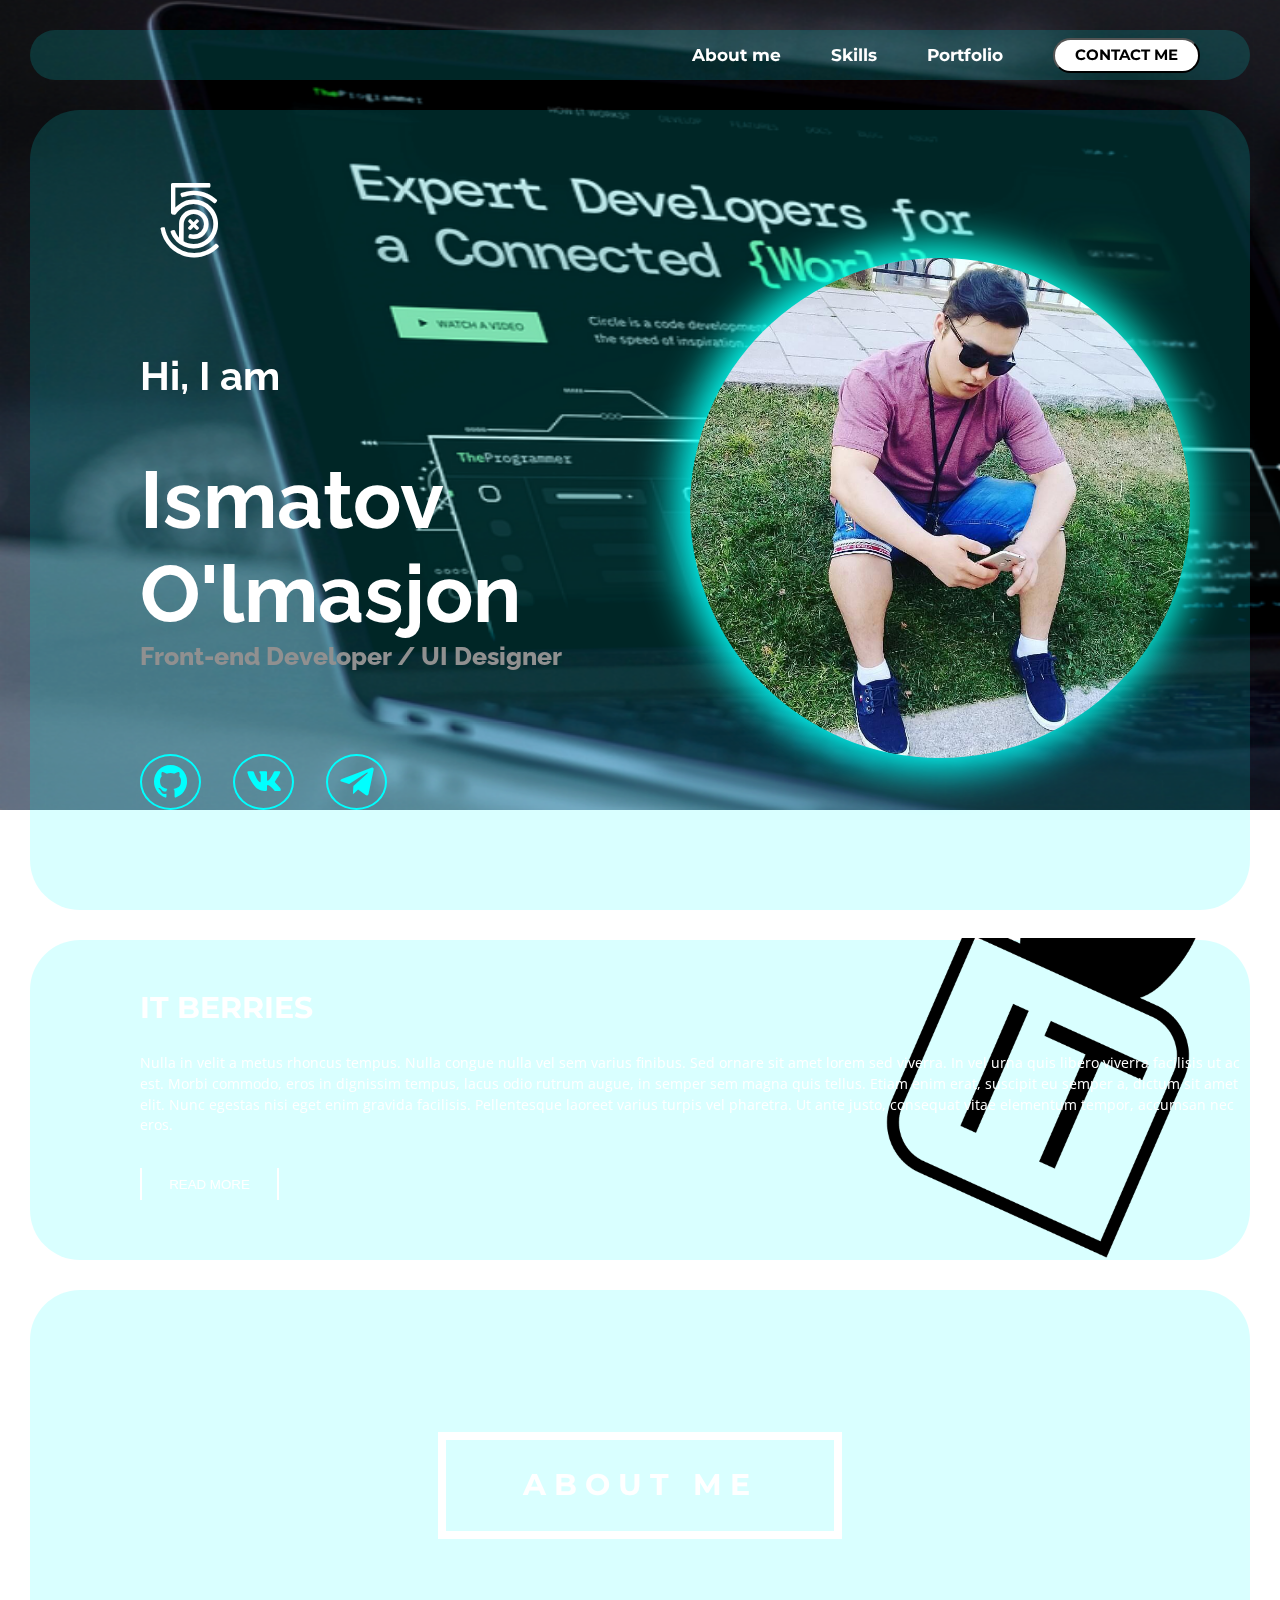
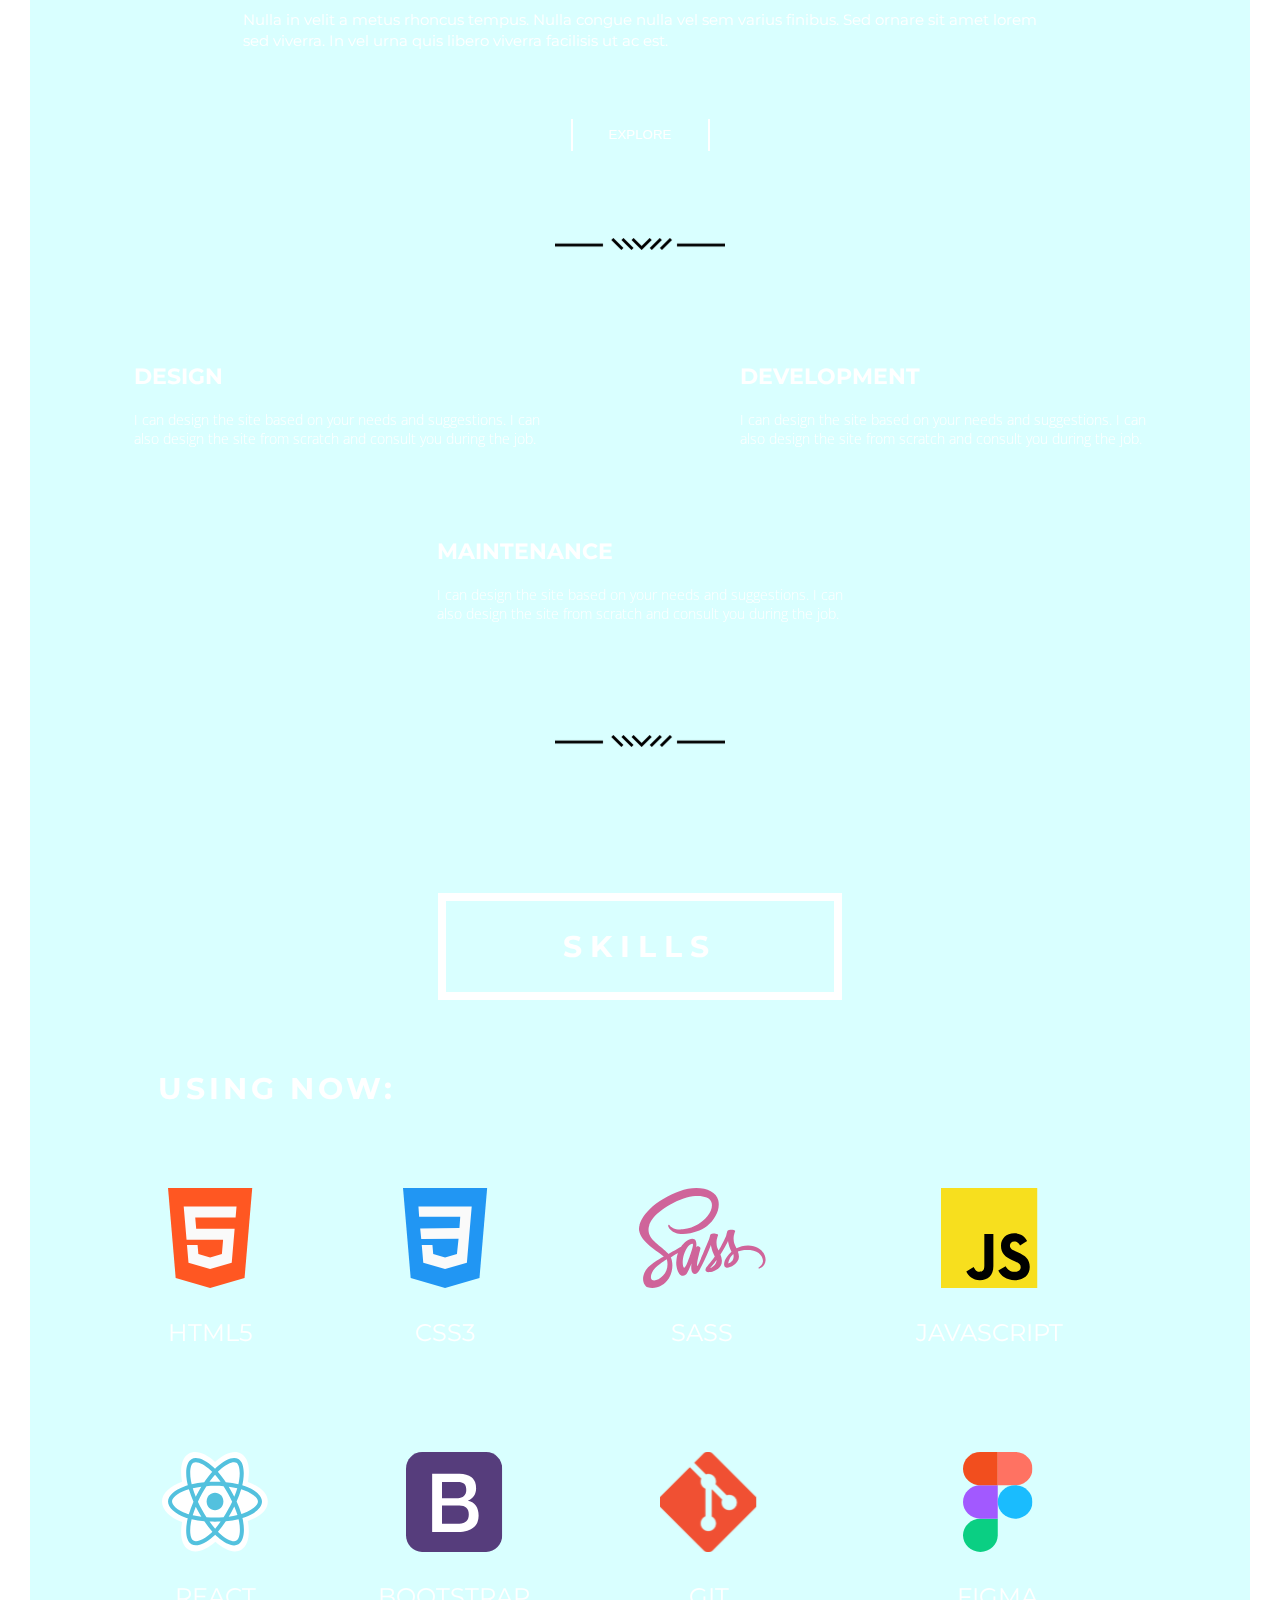
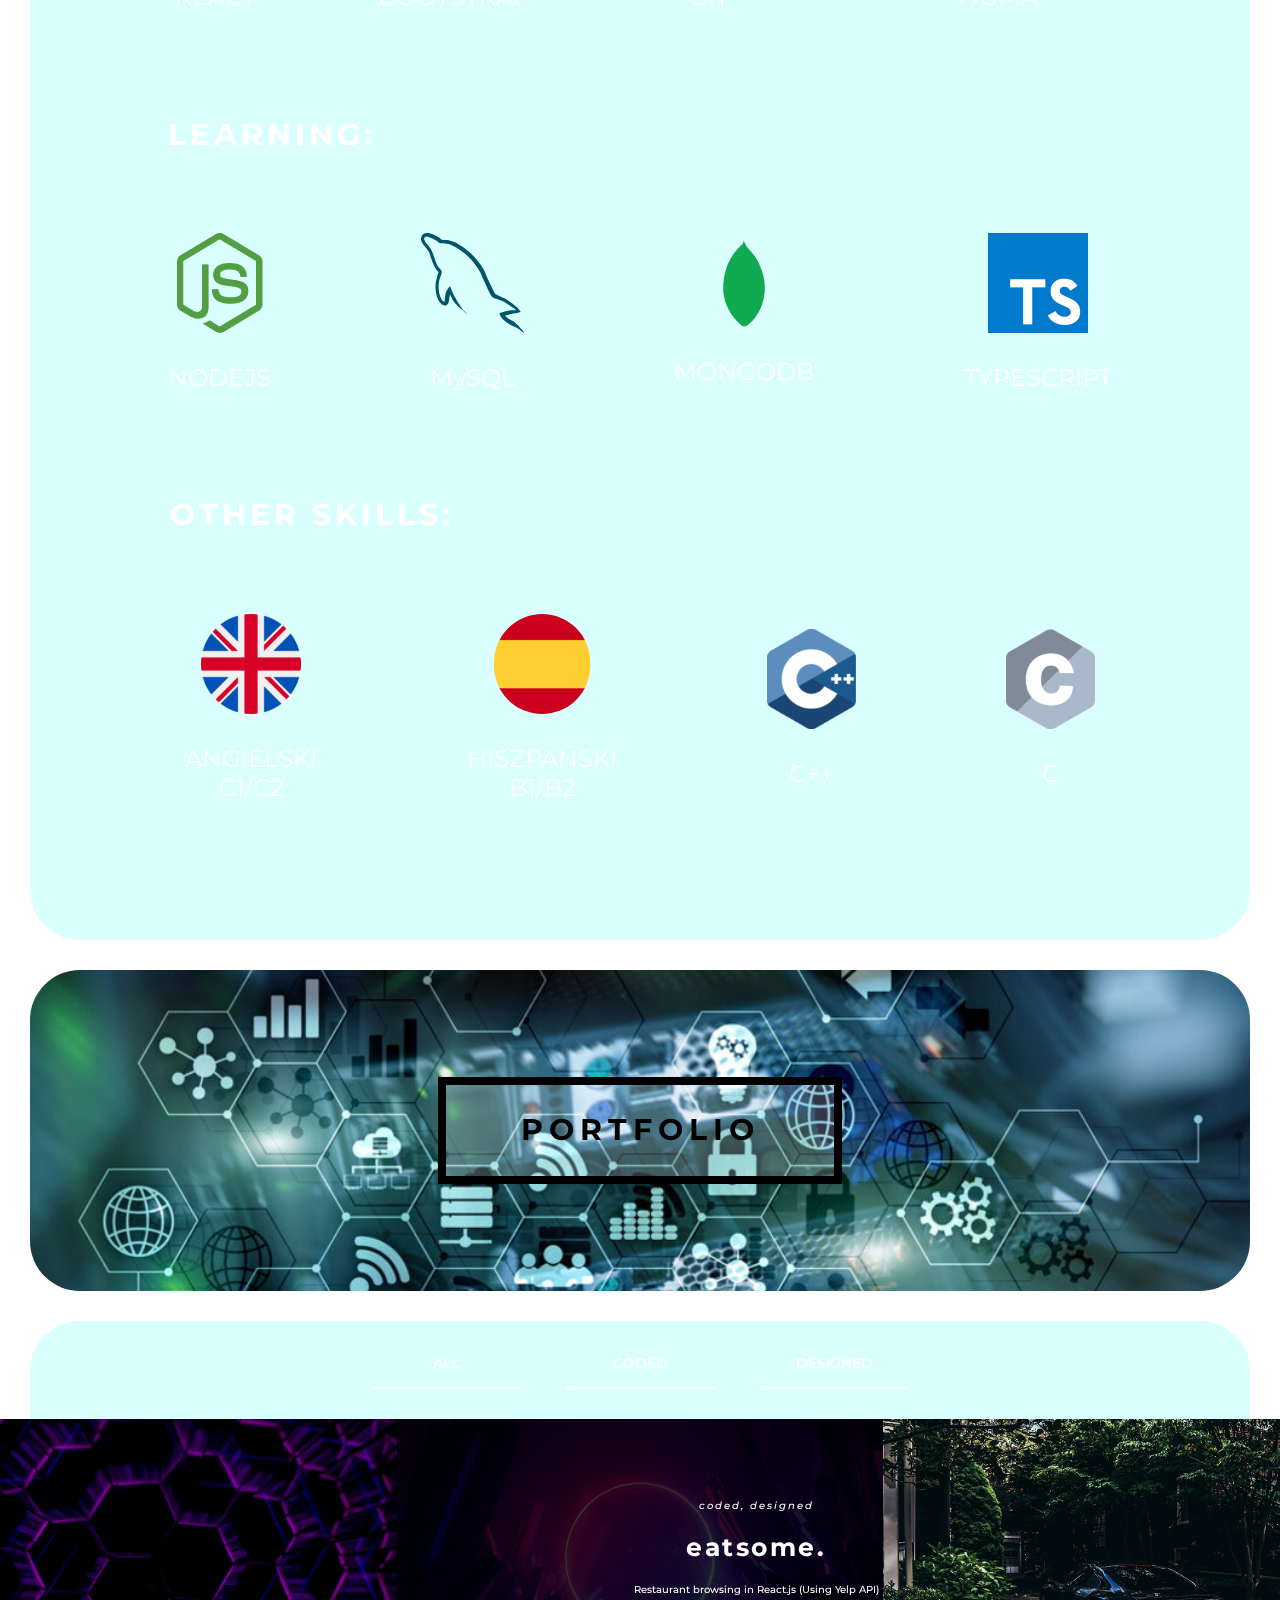
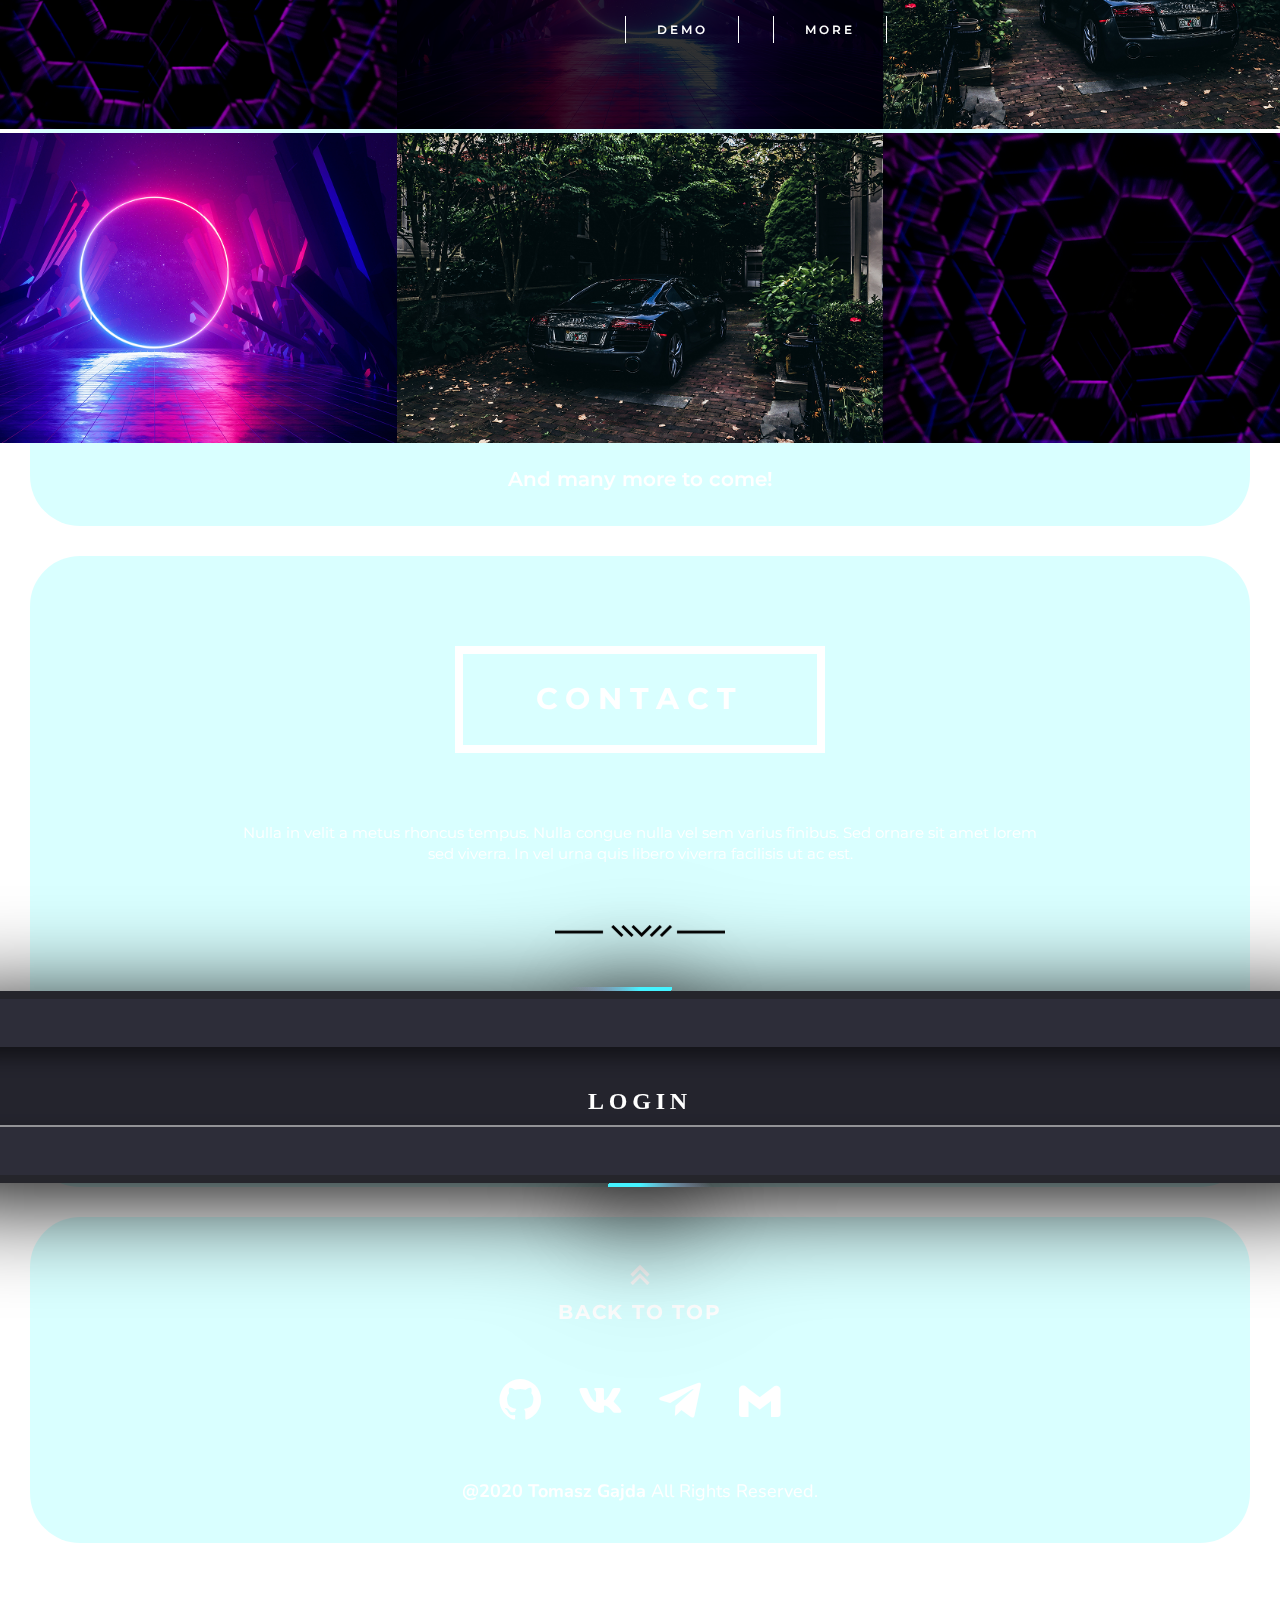
==== index.html @ a934f22c "Mening Portfoliom" ====
<!DOCTYPE html>
<html lang="en">
<head>
	<meta charset="UTF-8">
	<meta name="viewport" content="width=device-width, initial-scale=1.0">
	<title>Document</title>
	<link rel="stylesheet" href="../css/style.css">
	<link rel="preconnect" href="https://fonts.googleapis.com">
<link rel="preconnect" href="https://fonts.gstatic.com" crossorigin>
<link href="https://fonts.googleapis.com/css2?family=Montserrat:ital,wght@0,100..900;1,100..900&family=Open+Sans:ital,wght@0,300..800;1,300..800&family=Raleway:ital,wght@0,100..900;1,100..900&display=swap" rel="stylesheet">
<link href='https://unpkg.com/boxicons@2.1.4/css/boxicons.min.css' rel='stylesheet'>
<link rel="preconnect" href="https://fonts.googleapis.com">
<link rel="preconnect" href="https://fonts.gstatic.com" crossorigin>
<link href="https://fonts.googleapis.com/css2?family=Montserrat:ital,wght@0,100..900;1,100..900&family=Nunito:ital,wght@0,200..1000;1,200..1000&family=Open+Sans:ital,wght@0,300..800;1,300..800&family=Raleway:ital,wght@0,100..900;1,100..900&display=swap" rel="stylesheet">
</head>
<body>
	<img class="body_img" src="../img/original-138918a921addade8fa3881afdba1c6f.png" alt="">
	<header class="header">
		<div class="container">
			<a href="#about">About me</a>
			<a href="#skills">Skills</a>
			<a href="#portfolio">Portfolio</a>
			<a href="#contact"><button>CONTACT ME</button></a>

		</div>
	</header>

	<section class="section_1_nav">
		<div class="section_1_box">

			<div class="logo">
				<div><i class='bx bxl-500px bx-flashing' style='color:#ffffff'  ></i></div>
			</div>
			<div class="section_1_text">
				<h3>Hi, I am</h3>
				<h1>Ismatov O'lmasjon</h1>
				<p>Front-end Developer / UI Designer</p>
			</div>
			<div class="section_1_icons">
				<div class="section_1_icon">
					<a href=""><i class='bx bxl-github'></i></a>
				</div>
				<div class="section_1_icon">
					<a href=""><i class='bx bxl-vk' ></i></a>
				</div>
				<div class="section_1_icon">
					<a href=""><i class='bx bxl-telegram' ></i></a>
				</div>
			</div>
		</div>
		<div class="box-img">
				<img class="img" src="../img/photo.jpg" alt="">
		</div>
		
	</section>

	<section class="section_2">
		<div class="section_2_text">
			<h1>IT BERRIES</h1>
			<p>Nulla in velit a metus rhoncus tempus. Nulla congue nulla vel sem varius finibus. Sed ornare sit amet lorem sed viverra. In vel urna quis libero viverra facilisis ut ac <br> est. Morbi commodo, eros in dignissim tempus, lacus odio rutrum augue, in semper sem magna quis tellus. Etiam enim erat, suscipit eu semper a, dictum sit amet <br> elit. Nunc egestas nisi eget enim gravida facilisis. Pellentesque laoreet varius turpis vel pharetra. Ut ante justo, consequat vitae elementum tempor, accumsan nec <br> eros. </p>
			<button>READ MORE</button>
		</div>

		<div class="section_2_logo">
			<img src="../img/Logo ITB.png" alt="">
		</div>
			
	</section>

	<section class="section-3">
		<div class="section-3__box">
			<div class="section-3__text">
				<h1 class="about section-3__text__text">ABOUT ME</h1>
				<p class="section-3__text__p">Nulla in velit a metus rhoncus tempus. Nulla congue nulla vel sem varius finibus. Sed ornare sit amet lorem
					<br> sed viverra. In vel urna quis libero viverra facilisis ut ac est.</p>
				<button>EXPLORE</button>
			</div>

			<div class="section-3__line">
				<img src="../img/141414.png" alt="">
			</div>

			<div class="section-3__text__2">
				<div class="section-3__text__2__1">
					<div>
						<h1>DESIGN</h1>
						<p>I can design the site based on your needs and suggestions. I can <br> also design the site from scratch and consult you during the job.</p>
					</div>
					<div>
						<h1>DEVELOPMENT</h1>
						<p>I can design the site based on your needs and suggestions. I can <br> also design the site from scratch and consult you during the job.</p>
					</div>
				</div>
				<div class="section-3__text__2__2">
					<h1>MAINTENANCE</h1>
					<p>I can design the site based on your needs and suggestions. I can <br> also design the site from scratch and consult you during the job.</p>
				</div>
			</div>
			<div>
				<img src="../img/141414.png" alt="">
			</div>
			<div>
				<h1 class="skills section-3__text__text">SKILLS</h1>
			</div>
			<div>
				<div>
					<h1 class="section-3__png__img__box21 section-3__png_h1">USING NOW:</h1>
				</div>
				<div class="section-3__png__img__box22 section-3__png__img__box">
					<div class="section-3__png__img">
						<img src="../img/html.svg" alt="">
						<p>HTML5</p>
					</div>
					<div class="section-3__png__img">
						<img src="../img/css.svg" alt="">
						<p>CSS3</p>
					</div>
					<div class="section-3__png__img">
						<img src="../img/ssas.svg" alt="">
						<p>SASS</p>
					</div>
					<div class="section-3__png__img">
						<img src="../img/js.svg" alt="">
						<p>JAVASCRIPT</p>
					</div>
				</div>
				<div class="section-3__png__img__box22 section-3__png__img__box">
					<div class="section-3__png__img1 section-3__png__img">
						<img src="../img/react.svg" alt="">
						<p>REACT</p>
					</div>
					<div class="section-3__png__img2 section-3__png__img">
						<img src="../img/bootstrap.svg" alt="">
						<p>BOOTSTRAP</p>
					</div>
					<div class="section-3__png__img3 section-3__png__img">
						<img src="../img/git.svg" alt="">
						<p>GIT</p>
					</div>
					<div class="section-3__png__img4 section-3__png__img">
						<img src="../img/figma.svg" alt="">
						<p>FIGMA</p>
					</div>
				</div>
			</div>
			<div>
				<div>
					<h1 class="section-3__png_h1">LEARNING:</h1>
				</div>
				<div class="section-3__png__img__box">
					<div class="section-3__png__img">
						<img src="../img/js2.png" alt="">
						<p>NODEJS</p>
					</div>
					<div class="section-3__png__img">
						<img src="../img/sql.svg" alt="">
						<p>MySQL</p>
					</div>
					<div class="section-3__png__img">
						<img src="../img/mongod.png" alt="">
						<p>MONGODB</p>
					</div>
					<div class="section-3__png__img">
						<img src="../img/ts.png" alt="">
						<p>TYPESCRIPT</p>
					</div>
				</div>
			</div>
			<div>
				<div>
					<h1 class="section-3__png__img__box23 section-3__png_h1">OTHER SKILLS:</h1>
				</div>
				<div class="section-3__png__img__box">
					<div class="section-3__png__img">
						<img src="../img/other1.svg" alt="">
						<p>ANGIELSKI <br> C1/C2</p>
					</div>
					<div class="section-3__png__img">
						<img src="../img/other2.svg" alt="">
						<p>HISZPAŃSKI <br>B1/B2</p>
					</div>
					<div class="section-3__png__img">
						<img src="../img/other3.svg" alt="">
						<p>C++</p>
					</div>
					<div class="section-3__png__img">
						<img src="../img/other4.svg" alt="">
						<p>C</p>
					</div>
				</div>
			</div>
		</div>
	</section>

	<section class="section-4">
		<div class="section-4__text">
			<h1 class="portfolio">PORTFOLIO</h1>
		</div>
	</section>

	

	<section class="section-6">
		<div class="section-5__box">
			
			<div>
				<h1>ALL</h1>
			</div>
			<div>
				<h1>CODED</h1>
			</div>
			<div>
				<h1>DESIGNED</h1>
			</div>
		</div>
		
		<div >
			<div class="section-6__img__box">
				<div class="section-6__img">
					<img src="../img/Project1.png" alt="">
				</div>
				<div class="section-6__img section-6__img__fix">
					<img src="../img/Project2.png" alt="">
					<div class="section-6__img__text">
						<p class="section-6__img__text__p">coded, designed</p>
						<h1>eatsome.</h1>
						<p>Restaurant browsing in React.js (Using Yelp API)</p>
						<div class="section-6__btn">
							<button>DEMO</button>
							<button>MORE</button>
						</div>
					</div>
				</div>
				<div class="section-6__img">
					<img src="../img/Project3.png" alt="">
				</div>
			</div>
			<div class="section-6__img__box">
				<div class="section-6__img">
					<img src="../img/Project4.png" alt="">
				</div>
				<div class="section-6__img">
					<img src="../img/Project5.png" alt="">
				</div>
				<div class="section-6__img">
					<img src="../img/Project6.png" alt="">
				</div>
			</div>
		</div>
		<div class="section-6__text">
			<h1>And many more to come!</h1>
		</div>
	</section>

	<section class="section-7">
		<div class="section-7__text">
			<h1 class="contact">CONTACT</h1>
			<p>Nulla in velit a metus rhoncus tempus. Nulla congue nulla vel sem varius finibus. Sed ornare sit amet lorem <br> sed viverra. In vel urna quis libero viverra facilisis ut ac est.</p>
			<img src="../img/separatorBlack 1.png" alt="">
		</div>
		<!-- partial:index.partial.html -->
		<div class="box">
			<div class="login">
				<div class="loginBx">
					<h2>
						<i class="fa-solid fa-right-to-bracket"></i>
						Login
						<i class="fa-solid fa-heart"></i>
					</h2>
					<input type="text" placeholder="Username">
					<input type="password" placeholder="Password">
					<input type="submit" value="Sign in" />
					<div class="group">
						<a href="#">Forgot Password</a>
						<a href="#">Sign up</a>
					</div>
				</div>
			</div>
		</div>
		<!-- partial -->
	</section>

	<section class="section-8">
		<div>

			<div class="section-8__btn">
				<a href="#"><i class='bx bx-chevrons-up' style='color:#ffffff'  ></i>
					<h1>BACK TO TOP</h1>
				</a>
			</div>
				
				<div class="section-8__box">
					<a href=""><i class='bx bxl-github'></i></a>
					<a href=""><i class='bx bxl-vk' ></i></a>
					<a href=""><i class='bx bxl-telegram' ></i></a>
					<a href=""><i class='bx bxl-gmail' ></i></a>
				</div>
				<div class="section-8__text">
					<h1>@2020 Tomasz Gajda <span>All Rights Reserved.</span></h1>
				</div>
		</div>
			
	</section>
</body>
</html>
---- css/style.css ----
*{
	margin: 0;
	padding: 0;
	box-sizing: border-box;
}

body{
	max-width: 1519px;
  }

.body_img{
	width: 1519px;
	height: 900px;
	position: fixed;
	z-index: -100;
	top: -90px;
	
}

.container{
	max-width: 1519px;
	height: 50px;
	background-color: rgba(0, 255, 255, 0.15);
	display: flex;
	justify-content: end;
	margin: 30px;
	border-radius: 50px;
}

.container a{
	font-family: "montserrat";
	font-weight: 700;
	font-size: 17px;
	color: #ffffff;
	text-decoration: none;
	margin-right: 50px;
	line-height: 20.72px;
	letter-spacing: 0%;
	display: flex;
	justify-content: center;
	align-items: center;
}

.container a:hover{
	color: #000000;
}

.container button{
	width: 147px;
	height: 35px;
	background-color: #ffffff;
	border-radius: 30px;
	font-family: "montserrat";
	font-weight: 700;
	font-size: 15px;
	line-height: 18.29px;
	letter-spacing: 0%;
	color: #000000;
}

.container button:hover{
	background-color: #000000;
	color: #ffffff;
	border: none;
}

.section_1_box{
	width: 100%;
	height: 800px;
	display: flex;
	padding: 60px 30px 30px 30px;
	display: flex;
	justify-content: space-between;
	flex-direction: column;
	margin-left: 80px;
	padding-bottom: 100px;
}

.bxl-500px{
	font-size: 100px;
	
}

.section_1_text h3{
	font-family: "raleway";
	font-weight: 700px;
	font-size: 40px;
	line-height: 46.96px;
	letter-spacing: 0%;
	margin-bottom: 54PX;
	color: #ffffff;
}

.section_1_text h1{
	font-family: "raleway";
	font-weight: 700px;
	font-size: 80px;
	line-height: 93.92px;
	letter-spacing: 0%;
	color: #ffffff;
}

.section_1_text p{
	font-family: "raleway";
	font-weight: 800;
	font-size: 25px;
	line-height: 29.35px;
	letter-spacing: 0%;
	color: #909090;
}

.section_1_icons{
	display: flex;
	gap: 32px;
}

.section_1_icons div{
	width: 61px;
	height: 56px;
	border: 2px solid aqua;
	display: flex;
	justify-content: center;
	align-items: center;
	border-radius: 50%;
}

.section_1_icon .bx{
	padding: 10px;
	border-radius: 50%;
	font-size: 40px;
	color: aqua;
}

.section_1_icon .bx:active{
	color: #000000;
	background-color: aqua;
}


.section_1_icon:active{
	color: #000000;
	background-color: aqua;
	border: 2px solid black;
}

.section_1_icon .bx:hover{
	color: #000000;
	background-color: aqua;
}


.section_1_icon:hover{
	color: #000000;
	background-color: aqua;
	border: 2px solid black;
}



.section_1_nav{
	display: flex;
	align-items: center;
	background-color: rgba(0, 255, 255, 0.15);
	margin: 30px;
	border-radius: 50px;
}

.img{
	width: 500px;
	height: 500px;
	border-radius: 1000px;
}

.box-img{
border: none;
outline: none;
color: #fff;
cursor: pointer;
position: relative;
z-index: 0;
border-radius: 1000px;
padding: 10px;
margin-right: 50px;
}

.box-img::before{
content: "";
background: linear-gradient(45deg, aqua, #48ff00, #00ffd5, #002bff, #7a00ff, #ff00c8, #ff0000);
position: absolute;
top: -5px;
left:-5px;
background-size: 10000%;
z-index: -1;
width: calc(100% + 4px);
height: calc(100% + 4px);
filter: blur(20px);
animation: glowing 20s linear infinite;
transition: opacity .1s ease-in-out;
border-radius: 10000px;
opacity: 1;
}

@keyframes glowing {
0% {
	background-position: 0 0;
}
50% {
	background-position: 400% 0 ;
}
100% {
	background-position: 0 0;
}
}

.section_2{
	height: 320px;
	display: flex;
	justify-content: end;
	align-items: center;
	background-color: rgba(0, 255, 255, 0.15);
	margin: 30px;
	border-radius: 50px;
}

.section_2 h1{
	height: 63px;
	font-family: "montserrat";
	font-weight: 700;
	font-size: 30px;
	line-height: 36.57px;
	letter-spacing: 18.54%;
	color: #ffffff;
}

.section_2 p{
	height: 89px;
	font-family: "open sans";
	font-weight: 400;
	font-size: 14px;
	line-height: 20.8px;
	letter-spacing: 0%;
	color: #ffffff;
	text-align: justify;
	margin-bottom: 26px;
}

.section_2 button{
	width: 139px;
	height: 32px;
	border-top: none;
	border-bottom: none;
	border-right: 2px solid;
	border-left: 2px solid;
	color: #ffffff;
	background: none;
}

.section_2 button:hover{
	background-color: aqua;
	color: #000000;
}

.section_2_logo img{
	width: 380px;
	height: 320px;
}

.section_2_text{
	margin-left: 60px;
	position: absolute;
	top: 990px;
	left: 80px;
}

.section-3{
	height: 2850px;
	background-color: rgba(0, 255, 255, 0.15);
	margin: 30px;
	border-radius: 50px;
}

.section-3__box{
	width: 100%;
	display: flex;
	justify-content: center;
	align-items: center;
	flex-direction: column;
}

.section-3__text{
	width: 100%;
	display: flex;
	justify-content: center;
	align-items: center;
	flex-direction: column;
}

.section-3__text__text{
	width: 404px;
	height: 107px;
	font-family: "montserrat";
	border: 8px solid #ffffff;
	font-family: "montserrat";
	font-weight: 700;
	font-size: 30px;
	line-height: 38.37px;
	letter-spacing: 8px;
	color: #ffffff;
	display: flex;
	justify-content: center;
	align-items: center;
	margin-top: 142px;
	margin-bottom: 71px;
}

.section-3__text__p{
	font-family: "montserrat";
	font-weight: 400;
	font-size: 15px;
	line-height: 20.8px;
	letter-spacing: 0%;
	color: #ffffff;
	margin-bottom: 67px;
}

.section-3__text button{
	width: 139px;
	height: 32px;
	border-top: none;
	border-bottom: none;
	border-right: 2px solid;
	border-left: 2px solid;
	color: #ffffff;
	background: none;
	margin-bottom: 85px;
}

.section-3__line{
	margin-bottom: 110px;
}

.section-3__text button:hover{
	background-color: aqua;
	color: #000000;
}

.section-3__text__2{
	display: flex;
	justify-content: center;
	align-items: center;
	flex-direction: column;
}

.section-3__text__2__1{
	display: flex;
	margin-bottom: 90px;
	/* justify-content: center; */
	/* align-items: center; */
}

.section-3__text__2__2{
	margin-bottom: 110px;
}

.section-3__text__2 h1{
	font-family: "montserrat";
	font-weight: 700;
	font-size: 22px;
	line-height: 26.82px;
	letter-spacing: 18.54%;
	color: #ffffff;
	margin-bottom: 20px;
	
}

.section-3__text__2__1{
	gap: 200px;
}

.section-3__text__2 p{
	font-family: "open sans";
	font-weight: 300;
	font-size: 14px;
	line-height: 19.07px;
	letter-spacing: 0%;
	color: #ffffff;
	text-align: justify;
}

.section-3__png_h1{
	font-family: "montserrat";
	font-weight: 700;
	font-size: 30px;
	line-height: 36.57px;
	letter-spacing: 4px;
	color: #ffffff;
	margin-bottom: 80px;
}

.section-3__png__img__box{
	display: flex;
	justify-content: center;
	align-items: center;
	gap: 150px;
	margin-bottom: 105px;
}

.section-3__png__img__box22{
	margin-left: -50px;
}

.section-3__png__img__box21{
	margin-left: -60px;
}

.section-3__png__img__box23{
	margin-left: -15px;
}


.section-3__png__img{
	display: flex;
	align-items: center;
	flex-direction: column;
}

.section-3__png__img p{
	font-family: "montserrat";
	font-weight: 400;
	font-size: 24px;
	line-height: 29.26px;
	letter-spacing: 13.54%;
	color: #ffffff;
	margin-top: 30px;
	text-align: center;
}

.section-3__png__img1{
	margin-left: -30px;
}

.section-3__png__img2{
	margin-left: -40px;
}

.section-3__png__img3{
	margin-left: -20px;
}

.section-3__png__img4{
	margin-left: 50px;
}

.section-4{
	height: 321px;
	margin: 30px;
	border-radius: 50px;
  background-image: url(../img/360_F_291716289_us2Pjt5Kh9XJtch3JCTQw5e1EV7nz0ok.jpg);
  background-repeat: no-repeat;
  background-size: cover;
	display: flex;
	justify-content: center;
	align-items: center;
}

.section-4__text h1{
	width: 404px;
	height: 107px;
	border: 8px solid #000000;
	font-family: "montserrat";
	font-weight: 700;
	font-size: 30px;
	line-height: 38.37px;
	letter-spacing: 6px;
	color: #000000;
	background-color: rgba(255, 255, 255, 0.2);
	display: flex;
	justify-content: center;
	align-items: center;
}

.section-5__box{
	width: 587px;
	height: 48px;
	display: flex;
	justify-content: center;
	align-items: center;
	gap: 45px;
	margin-bottom: 30px;
	margin-top: -60px;
}

.section-5__box h1{
	width: 149px;
	height: 48px;
	font-family: "montserrat";
	font-weight: 600;
	font-size: 14px;
	line-height: 17.07px;
	letter-spacing: 0%;
	color: #ffffff;
	border-bottom: #ffffff 2px solid;
	display: flex;
	justify-content: center;
	align-items: center;
}

.section-5__box h1:hover{
	color: aqua;
	border-bottom: aqua 2px solid;
}

.section-6{
	height: 805px;
	margin: 30px;
	border-radius: 50px;
	background-color: rgba(0, 255, 255, 0.15);
	display: flex;
	justify-content: center;
	align-items: center;
	flex-direction: column;
}

.section-6__img__box{
	display: flex;
	align-items: center;
}

.section-6__img img{
	width: 486px;
	height: 310px;
}

.section-6__text h1{
	font-family: "montserrat";
	font-weight: 600;
	font-size: 20px;
	line-height: 24.38px;
	letter-spacing: 0%;
	color: #ffffff;
	margin-top: 20px;
	margin-bottom: -70px;
}

.section-6__img__text{
	position: absolute;
	top: 4700px;
	left: 610px;
	text-align: center;

}

.section-6__img__text__p{
	font-family: "montserrat";
	font-weight: 600;
	font-size: 10px;
	font-style: italic;
	line-height: 12.19px;
	letter-spacing: 2px;
	color: #ffffff;
}

.section-6__img__text h1{
	font-family: "montserrat";
	font-weight: 700;
	font-size: 25px;
	line-height: 31.97px;
	letter-spacing: 2.5px;
	color: #ffffff;
	margin-top: 20px;
	margin-bottom: 20px;
}

.section-6__img__text p{
	font-family: "montserrat";
	font-weight: 500;
	font-size: 10px;
	line-height: 12.19px;
	letter-spacing: 0%;
	color: #ffffff;
}


.section-6__btn button{
	width: 114px;
	height: 27px;
	font-family: "montserrat";
	font-weight: 600;
	font-size: 12px;
	line-height: 14.63px;
	letter-spacing: 3px;
	color: #ffffff;
	background-color: rgba(0, 255, 255, 0);
	border-left: 1px solid #ffffff;
	border-right: 1px solid #ffffff;
	border-top: none;
	border-bottom: none;
	margin-top: 20px;
	margin-left: 15px;
	margin-right: 15px;
}

.section-6__btn button:hover{
	color: aqua;
	border-left: 1px solid aqua;
	border-right: 1px solid aqua;
}


.section-7{
	margin: 30px;
	border-radius: 50px;
	display: flex;
	flex-direction: column;
	justify-content: center;
	align-items: center;
	text-align: center;
	background-color: rgba(0, 255, 255, 0.15);
}

.section-7__text{
	display: flex;
	justify-content: center;
	align-items: center;
	flex-direction: column;
	margin-bottom: 50px;
}

.section-7__text h1{
	width: 370px;
	height: 107px;
	border: 8px solid #ffffff;
	font-family: "montserrat";
	font-weight: 700;
	font-size: 30px;
	line-height: 38.37px;
	letter-spacing: 8px;
	color: #ffffff;
	display: flex;
	justify-content: center;
	align-items: center;
	margin-top: 90px;
	margin-bottom: 50px;
}

.section-7__text p{
	font-family: "montserrat";
	font-weight: 400;
	font-size: 15px;
	line-height: 20.8px;
	letter-spacing: 0%;
	color: #ffffff;
	margin-top: 20px;
	margin-bottom: 60px;
}




@import url("https://fonts.googleapis.com/css?family=Poppins:200,300,400,500,600,700,800,900&display=swap");
@import url("https://use.fontawesome.com/releases/v6.5.1/css/all.css");

@property --a {
  syntax: "<angle>";
  inherits: false;
  initial-value: 0deg;
}

.box {
  position: relative;
  width: 1460px;
  height: 200px;
  background: repeating-conic-gradient(
    from var(--a),
    #ff2770 0%,
    #ff2770 5%,
    transparent 5%,
    transparent 40%,
    #ff2770 50%
  );
  filter: drop-shadow(0 15px 50px #000);
  border-radius: 20px;
  animation: rotating 4s linear infinite;
  display: flex;
  justify-content: center;
  align-items: center;
  transition: 0.5s;
}

@keyframes rotating {
  0% {
    --a: 0deg;
  }

  0% {
    --a: 360deg;
  }
}

.box::before {
  content: "";
  position: absolute;
  width: 100%;
  height: 100%;
  background: repeating-conic-gradient(
    from var(--a),
    #45f3ff 0%,
    #45f3ff 5%,
    transparent 5%,
    transparent 40%,
    #45f3ff 50%
  );
  filter: drop-shadow(0 15px 50px #000);
  border-radius: 20px;
  animation: rotating 4s linear infinite;
  animation-delay: -1s;
}

.box::after {
  content: "";
  position: absolute;
  inset: 4px;
  background: #2d2d39;
  border-radius: 15px;
  border: 8px solid #25252b;
}

.box:hover {
  width: 1460px;
  height: 500px;
}

.box:hover .login {
  inset: 40px;
}

.box:hover .loginBx {
  transform: translateY(0px);
}

.login {
  position: absolute;
  inset: 60px;
  display: flex;
  justify-content: center;
  align-items: center;
  flex-direction: column;
  border-radius: 10px;
  background: #00000033;
  color: #fff;
  z-index: 1000;
  box-shadow: inset 0 10px 20px #00000080;
  border-bottom: 2px solid #ffffff80;
  transition: 0.5s;
  overflow: hidden;
}

.loginBx {
  position: relative;
  display: flex;
  justify-content: center;
  align-items: center;
  flex-direction: column;
  gap: 20px;
  width: 70%;
  transform: translateY(126px);
  transition: 0.5s;
}

h2 {
  text-transform: uppercase;
  font-weight: 600;
  letter-spacing: 0.2em;
}

h2 i {
  color: #ff2770;
  text-shadow: 0 0 5px #ff2770, 0 0 20px #ff2770;
}

input {
  width: 100%;
  padding: 10px 20px;
  outline: none;
  border: none;
  font-size: 1em;
  color: #fff;
  background: #0000001a;
  border: 2px solid #fff;
  border-radius: 30px;
}

input::placeholder {
  color: #999;
}

input[type="submit"] {
  background: #45f3ff;
  border: none;
  font-weight: 500;
  color: #111;
  cursor: pointer;
  transition: 0.5s;
}

input[type="submit"]:hover {
  box-shadow: 0 0 10px #45f3ff, 0 0 60px #45f3ff;
}

.group {
  width: 100%;
  display: flex;
  justify-content: space-between;
}

.group a {
  color: #fff;
  text-decoration: none;
}

.group a:nth-child(2) {
  color: #ff2770;
  font-weight: 600;
}

.section-8{
	height: 326px;
	margin: 30px;
	border-radius: 50px;
	background-color: rgba(0, 255, 255, 0.15);
	display: flex;
	justify-content: center;
	align-items: center;
	flex-direction: column;
	text-align: center;
	margin-bottom: 100px;
}

.section-8__btn{
	margin-bottom: 44px;
}

.section-8__btn a{
	text-decoration: none;
}

.bx-chevrons-up{
	font-size: 40px;
	color: #ffffff;
	margin-bottom: 7px;
}

.bx-chevrons-up:hover{
	color: aqua;
}

.section-8__btn h1{
	font-family: "montserrat";
	font-weight: 700;
	font-size: 20px;
	line-height: 18.29px;
	letter-spacing: 1.8px;
	color: #ffffff;
	text-decoration: none;
}

.section-8__btn h1:hover{
	color: aqua;
}

.section-8__box{
	display: flex;
	justify-content: center;
	align-items: center;
	gap: 10px;
	margin-bottom: 44px;
}

.section-8__box .bx{
	padding: 10px;
	border-radius: 50%;
	font-size: 50px;
	color: rgb(255, 255, 255);
}

.section-8__box .bx:hover{
	color: aqua;
}


.section-8__text h1{
	font-family: "nunito";
	font-weight: 700;
	font-size: 18px;
	line-height: 24.55px;
	letter-spacing: 0%;
	color: #ffffff;
}

.section-8__text span{
	font-family: "nunito";
	font-weight: 400;
	font-size: 18px;
	line-height: 24.55px;
	letter-spacing: 0%;
	color: #ffffff;
}
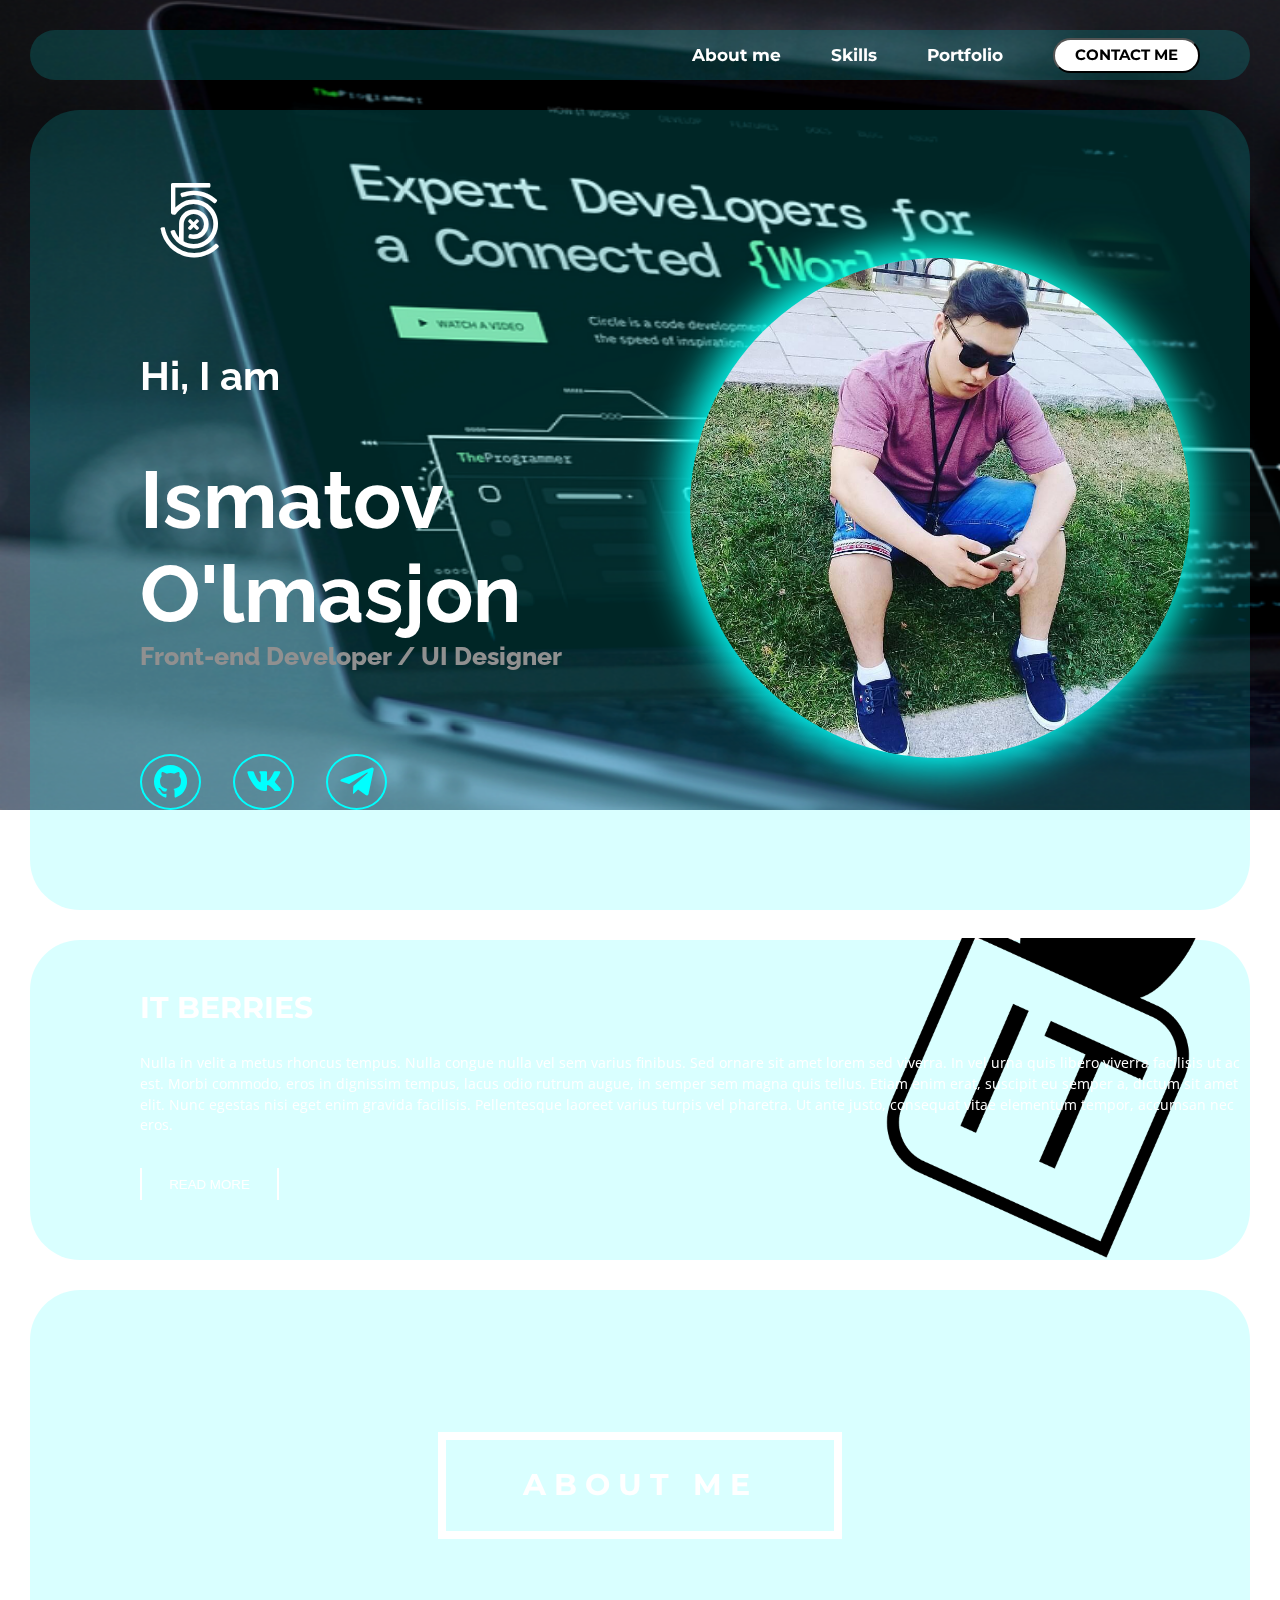
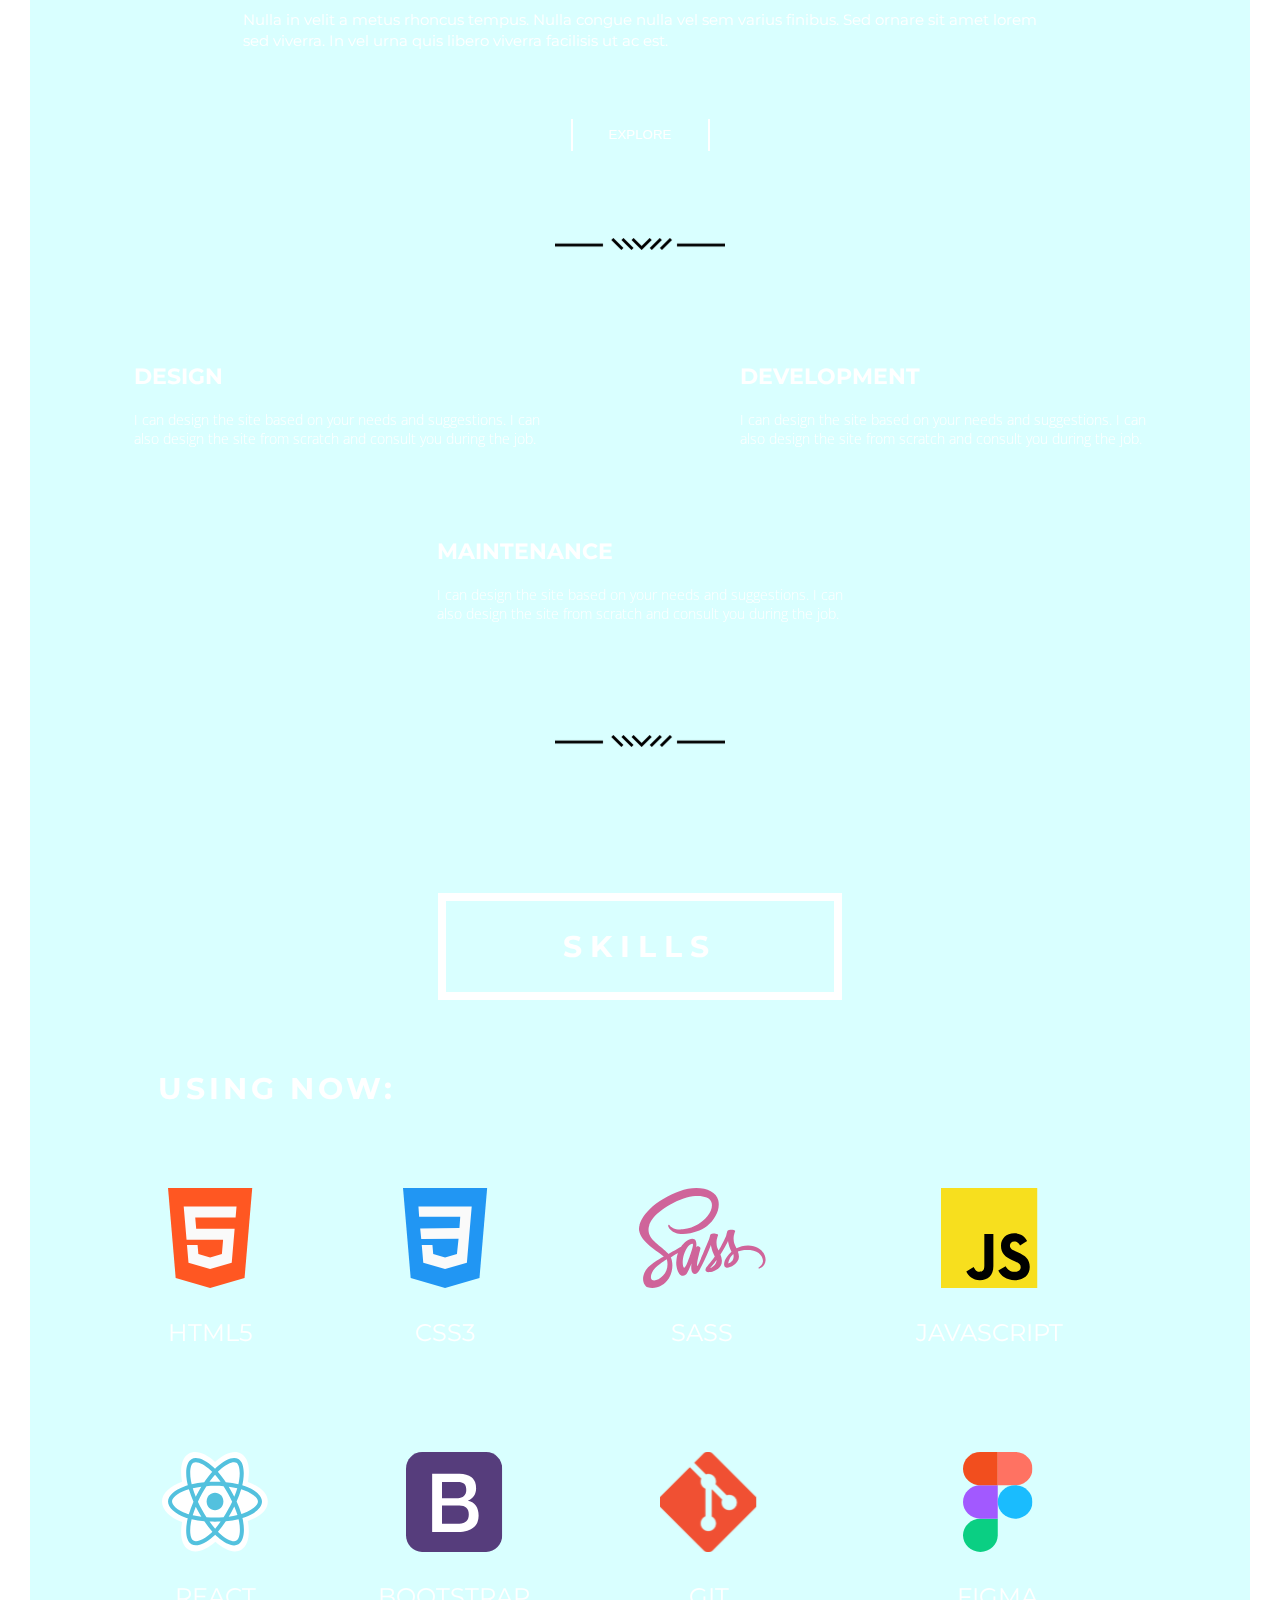
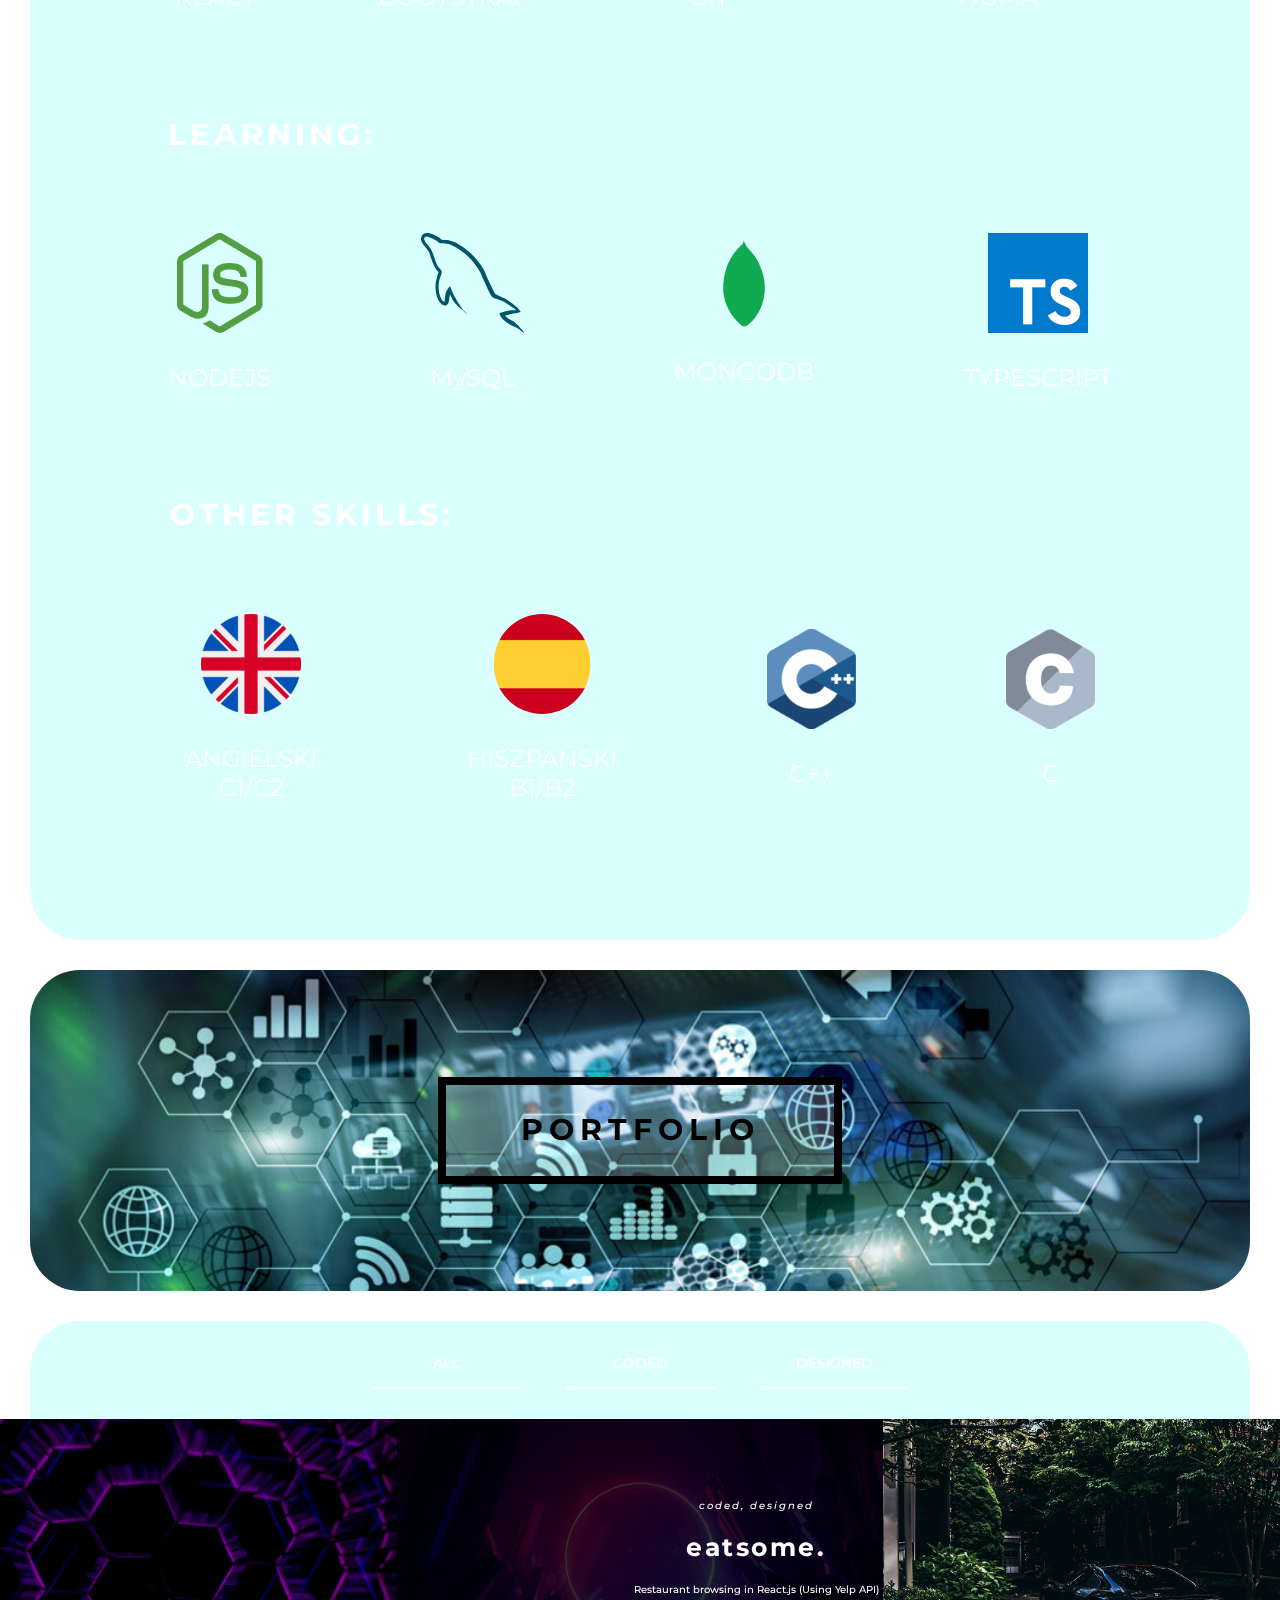
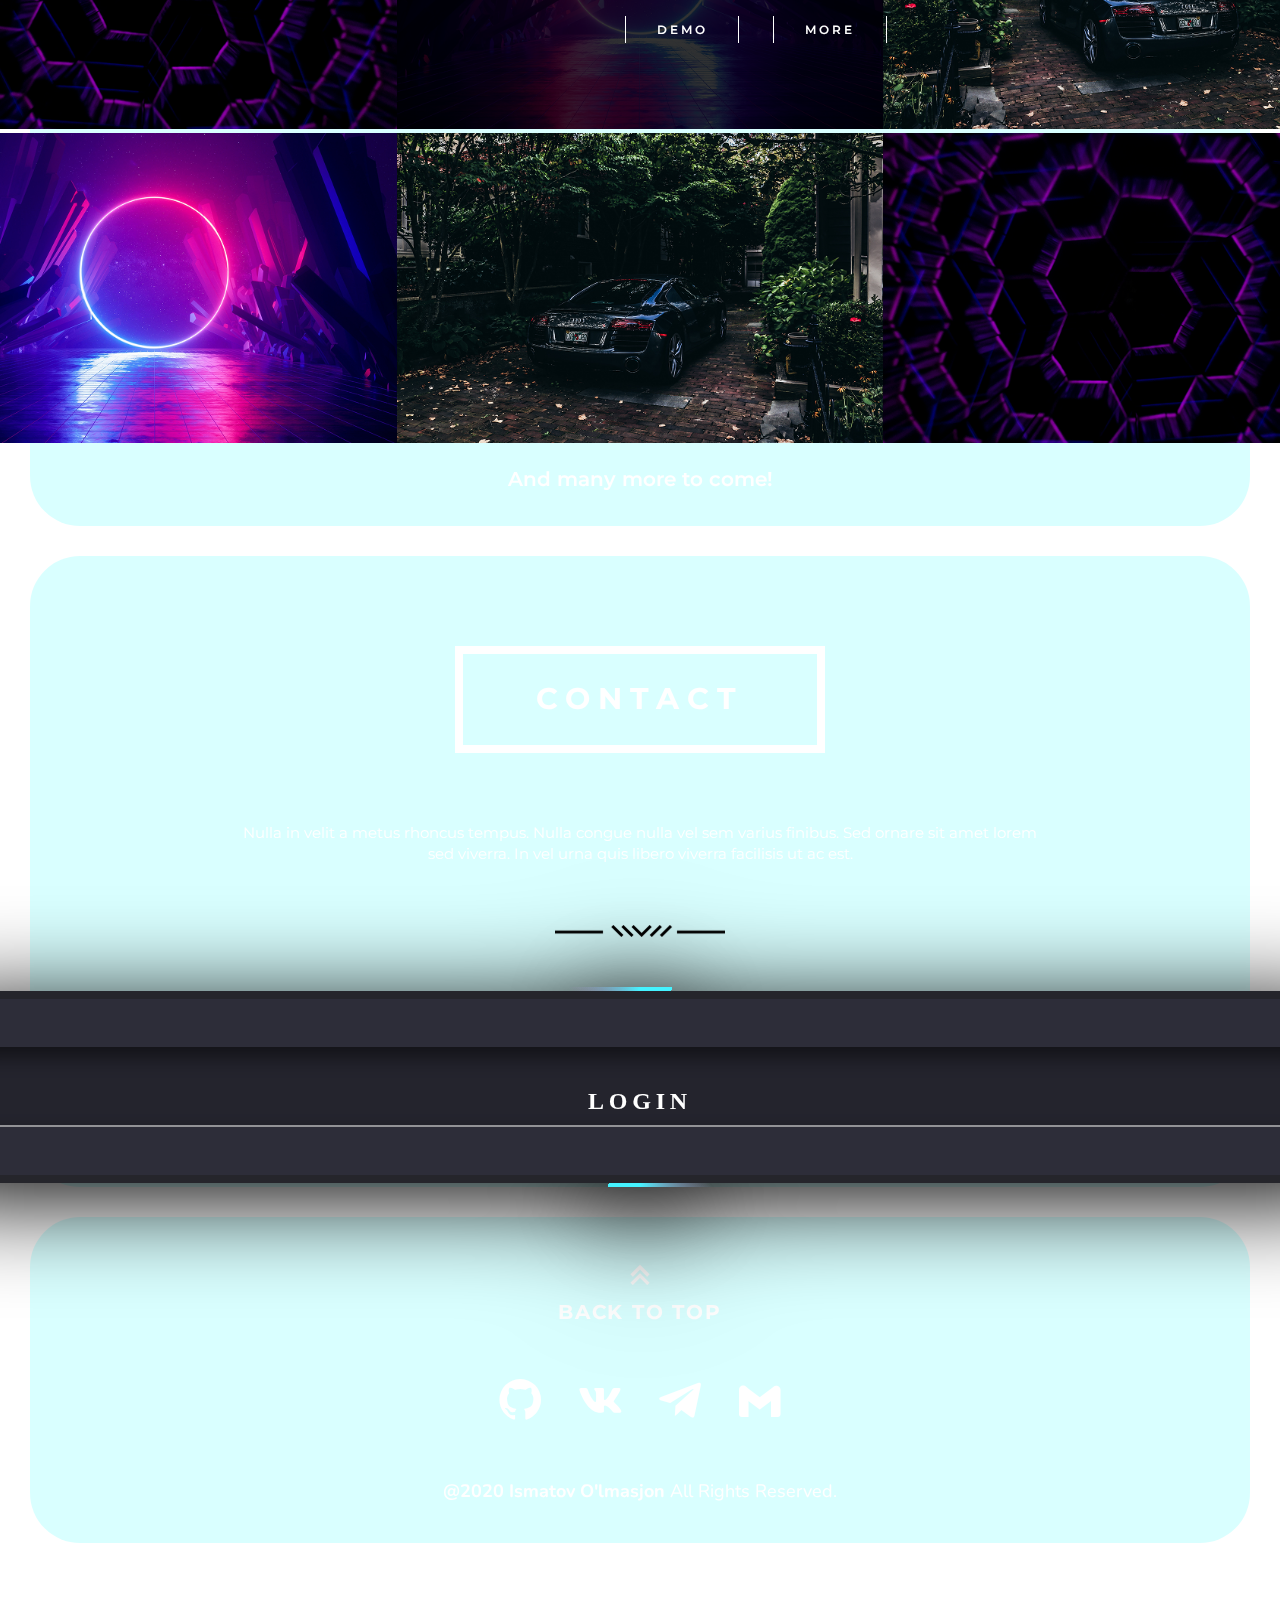
==== commit 693fd3dc: "Mening Portfoliom" ====
--- a/index.html
+++ b/index.html
@@ -1,305 +1,353 @@
 <!DOCTYPE html>
 <html lang="en">
-<head>
-	<meta charset="UTF-8">
-	<meta name="viewport" content="width=device-width, initial-scale=1.0">
-	<title>Document</title>
-	<link rel="stylesheet" href="../css/style.css">
-	<link rel="preconnect" href="https://fonts.googleapis.com">
-<link rel="preconnect" href="https://fonts.gstatic.com" crossorigin>
-<link href="https://fonts.googleapis.com/css2?family=Montserrat:ital,wght@0,100..900;1,100..900&family=Open+Sans:ital,wght@0,300..800;1,300..800&family=Raleway:ital,wght@0,100..900;1,100..900&display=swap" rel="stylesheet">
-<link href='https://unpkg.com/boxicons@2.1.4/css/boxicons.min.css' rel='stylesheet'>
-<link rel="preconnect" href="https://fonts.googleapis.com">
-<link rel="preconnect" href="https://fonts.gstatic.com" crossorigin>
-<link href="https://fonts.googleapis.com/css2?family=Montserrat:ital,wght@0,100..900;1,100..900&family=Nunito:ital,wght@0,200..1000;1,200..1000&family=Open+Sans:ital,wght@0,300..800;1,300..800&family=Raleway:ital,wght@0,100..900;1,100..900&display=swap" rel="stylesheet">
-</head>
-<body>
-	<img class="body_img" src="../img/original-138918a921addade8fa3881afdba1c6f.png" alt="">
-	<header class="header">
-		<div class="container">
-			<a href="#about">About me</a>
-			<a href="#skills">Skills</a>
-			<a href="#portfolio">Portfolio</a>
-			<a href="#contact"><button>CONTACT ME</button></a>
-
-		</div>
-	</header>
-
-	<section class="section_1_nav">
-		<div class="section_1_box">
-
-			<div class="logo">
-				<div><i class='bx bxl-500px bx-flashing' style='color:#ffffff'  ></i></div>
+	
+	<head>
+		<meta charset="UTF-8" />
+    <meta name="viewport" content="width=device-width, initial-scale=1.0" />
+    <title>Document</title>
+    <link rel="stylesheet" href="css/style.css" />
+    <link rel="preconnect" href="https://fonts.googleapis.com" />
+    <link rel="preconnect" href="https://fonts.gstatic.com" crossorigin />
+    <link
+		href="https://fonts.googleapis.com/css2?family=Montserrat:ital,wght@0,100..900;1,100..900&family=Open+Sans:ital,wght@0,300..800;1,300..800&family=Raleway:ital,wght@0,100..900;1,100..900&display=swap"
+		rel="stylesheet"
+    />
+    <link
+		href="https://unpkg.com/boxicons@2.1.4/css/boxicons.min.css"
+		rel="stylesheet"
+    />
+    <link rel="preconnect" href="https://fonts.googleapis.com" />
+    <link rel="preconnect" href="https://fonts.gstatic.com" crossorigin />
+    <link
+		href="https://fonts.googleapis.com/css2?family=Montserrat:ital,wght@0,100..900;1,100..900&family=Nunito:ital,wght@0,200..1000;1,200..1000&family=Open+Sans:ital,wght@0,300..800;1,300..800&family=Raleway:ital,wght@0,100..900;1,100..900&display=swap"
+		rel="stylesheet"
+    />
+  </head>
+  <body>
+		<img
+		class="body_img"
+		src="img/original-138918a921addade8fa3881afdba1c6f.png"
+		alt=""
+    />
+    <header class="header">
+			
+			<div class="container">
+				<a href="#about">About me</a>
+        <a href="#skills">Skills</a>
+        <a href="#portfolio">Portfolio</a>
+        <a href="#contact"><button>CONTACT ME</button></a>
+      </div>
+    </header>
+		
+    <section class="section_1_nav">
+			<div class="section_1_box">
+				<div class="logo">
+					<div>
+						<i class="bx bxl-500px bx-flashing" style="color: #ffffff"></i>
+          </div>
+        </div>
+        <div class="section_1_text">
+					<h3>Hi, I am</h3>
+          <h1>Ismatov O'lmasjon</h1>
+          <p>Front-end Developer / UI Designer</p>
+        </div>
+        <div class="section_1_icons">
+					<div class="section_1_icon">
+						<a href=""><i class="bx bxl-github"></i></a>
+          </div>
+          <div class="section_1_icon">
+						<a href=""><i class="bx bxl-vk"></i></a>
+          </div>
+          <div class="section_1_icon">
+						<a href=""><i class="bx bxl-telegram"></i></a>
+          </div>
+        </div>
+      </div>
+      <div class="box-img">
+				<img class="img" src="img/photo.jpg" alt="" />
+      </div>
+    </section>
+		
+    <section class="section_2">
+			<div class="section_2_text">
+				<h1>IT BERRIES</h1>
+        <p>
+					Nulla in velit a metus rhoncus tempus. Nulla congue nulla vel sem
+          varius finibus. Sed ornare sit amet lorem sed viverra. In vel urna
+          quis libero viverra facilisis ut ac <br />
+          est. Morbi commodo, eros in dignissim tempus, lacus odio rutrum augue,
+          in semper sem magna quis tellus. Etiam enim erat, suscipit eu semper
+          a, dictum sit amet <br />
+          elit. Nunc egestas nisi eget enim gravida facilisis. Pellentesque
+          laoreet varius turpis vel pharetra. Ut ante justo, consequat vitae
+          elementum tempor, accumsan nec <br />
+          eros.
+        </p>
+        <button>READ MORE</button>
+      </div>
+			
+      <div class="section_2_logo">
+				<img src="img/Logo ITB.png" alt="" />
+      </div>
+    </section>
+		
+    <section class="section-3">
+			<div class="section-3__box">
+				<div class="section-3__text">
+					<h1 class="about section-3__text__text">ABOUT ME</h1>
+          <p class="section-3__text__p">
+						Nulla in velit a metus rhoncus tempus. Nulla congue nulla vel sem
+            varius finibus. Sed ornare sit amet lorem <br />
+            sed viverra. In vel urna quis libero viverra facilisis ut ac est.
+          </p>
+          <button>EXPLORE</button>
+        </div>
+				
+        <div class="section-3__line">
+					<img src="img/141414.png" alt="" />
+        </div>
+				
+        <div class="section-3__text__2">
+					<div class="section-3__text__2__1">
+						<div>
+							<h1>DESIGN</h1>
+              <p>
+								I can design the site based on your needs and suggestions. I can
+                <br />
+                also design the site from scratch and consult you during the
+                job.
+              </p>
+            </div>
+            <div>
+              <h1>DEVELOPMENT</h1>
+              <p>
+								I can design the site based on your needs and suggestions. I can
+                <br />
+                also design the site from scratch and consult you during the
+                job.
+              </p>
+            </div>
+          </div>
+          <div class="section-3__text__2__2">
+						<h1>MAINTENANCE</h1>
+            <p>
+							I can design the site based on your needs and suggestions. I can
+              <br />
+              also design the site from scratch and consult you during the job.
+            </p>
+          </div>
+        </div>
+        <div>
+					<img src="img/141414.png" alt="" />
+        </div>
+        <div>
+					<h1 class="skills section-3__text__text">SKILLS</h1>
+        </div>
+        <div>
+					<div>
+						<h1 class="section-3__png__img__box21 section-3__png_h1">
+							USING NOW:
+            </h1>
+          </div>
+          <div class="section-3__png__img__box22 section-3__png__img__box">
+						<div class="section-3__png__img">
+							<img src="img/html.svg" alt="" />
+              <p>HTML5</p>
+            </div>
+            <div class="section-3__png__img">
+							<img src="img/css.svg" alt="" />
+              <p>CSS3</p>
+            </div>
+            <div class="section-3__png__img">
+							<img src="img/ssas.svg" alt="" />
+              <p>SASS</p>
+            </div>
+            <div class="section-3__png__img">
+							<img src="img/js.svg" alt="" />
+              <p>JAVASCRIPT</p>
+            </div>
+          </div>
+          <div class="section-3__png__img__box22 section-3__png__img__box">
+						<div class="section-3__png__img1 section-3__png__img">
+							<img src="img/react.svg" alt="" />
+              <p>REACT</p>
+            </div>
+            <div class="section-3__png__img2 section-3__png__img">
+              <img src="img/bootstrap.svg" alt="" />
+              <p>BOOTSTRAP</p>
+            </div>
+            <div class="section-3__png__img3 section-3__png__img">
+							<img src="img/git.svg" alt="" />
+              <p>GIT</p>
+            </div>
+            <div class="section-3__png__img4 section-3__png__img">
+							<img src="img/figma.svg" alt="" />
+              <p>FIGMA</p>
+            </div>
+          </div>
+        </div>
+        <div>
+					<div>
+						<h1 class="section-3__png_h1">LEARNING:</h1>
+          </div>
+          <div class="section-3__png__img__box">
+						<div class="section-3__png__img">
+							<img src="img/js2.png" alt="" />
+              <p>NODEJS</p>
+            </div>
+            <div class="section-3__png__img">
+							<img src="img/sql.svg" alt="" />
+              <p>MySQL</p>
+            </div>
+            <div class="section-3__png__img">
+							<img src="img/mongod.png" alt="" />
+              <p>MONGODB</p>
+            </div>
+            <div class="section-3__png__img">
+							<img src="img/ts.png" alt="" />
+              <p>TYPESCRIPT</p>
+            </div>
+          </div>
+        </div>
+        <div>
+					<div>
+						<h1 class="section-3__png__img__box23 section-3__png_h1">
+							OTHER SKILLS:
+            </h1>
+          </div>
+          <div class="section-3__png__img__box">
+            <div class="section-3__png__img">
+							<img src="img/other1.svg" alt="" />
+              <p>
+								ANGIELSKI <br />
+                C1/C2
+              </p>
+            </div>
+            <div class="section-3__png__img">
+							<img src="img/other2.svg" alt="" />
+              <p>HISZPAŃSKI <br />B1/B2</p>
+            </div>
+            <div class="section-3__png__img">
+							<img src="img/other3.svg" alt="" />
+              <p>C++</p>
+            </div>
+            <div class="section-3__png__img">
+							<img src="img/other4.svg" alt="" />
+              <p>C</p>
+            </div>
+          </div>
+        </div>
+      </div>
+    </section>
+		
+    <section class="section-4">
+			<div class="section-4__text">
+				<h1 class="portfolio">PORTFOLIO</h1>
+      </div>
+    </section>
+		
+    <section class="section-6">
+			<div class="section-5__box">
+				<div>
+					<h1>ALL</h1>
+        </div>
+        <div>
+					<h1>CODED</h1>
+        </div>
+        <div>
+					<h1>DESIGNED</h1>
+        </div>
+      </div>
+			
+      <div>
+				<div class="section-6__img__box">
+					<div class="section-6__img">
+						<img src="img/Project1.png" alt="" />
+          </div>
+          <div class="section-6__img section-6__img__fix">
+						<img src="img/Project2.png" alt="" />
+            <div class="section-6__img__text">
+							<p class="section-6__img__text__p">coded, designed</p>
+              <h1>eatsome.</h1>
+              <p>Restaurant browsing in React.js (Using Yelp API)</p>
+              <div class="section-6__btn">
+								<button>DEMO</button>
+                <button>MORE</button>
+              </div>
+            </div>
+          </div>
+          <div class="section-6__img">
+						<img src="img/Project3.png" alt="" />
+          </div>
+        </div>
+        <div class="section-6__img__box">
+					<div class="section-6__img">
+						<img src="img/Project4.png" alt="" />
+          </div>
+          <div class="section-6__img">
+						<img src="img/Project5.png" alt="" />
+          </div>
+          <div class="section-6__img">
+						<img src="img/Project6.png" alt="" />
+          </div>
+        </div>
+      </div>
+      <div class="section-6__text">
+				<h1>And many more to come!</h1>
+      </div>
+    </section>
+		
+    <section class="section-7">
+			<div class="section-7__text">
+				<h1 class="contact">CONTACT</h1>
+        <p>
+					Nulla in velit a metus rhoncus tempus. Nulla congue nulla vel sem
+          varius finibus. Sed ornare sit amet lorem <br />
+          sed viverra. In vel urna quis libero viverra facilisis ut ac est.
+        </p>
+        <img src="img/separatorBlack 1.png" alt="" />
+      </div>
+      <!-- partial:index.partial.html -->
+      <div class="box">
+				<div class="login">
+					<div class="loginBx">
+						<h2>
+							<i class="fa-solid fa-right-to-bracket"></i>
+              Login
+              <i class="fa-solid fa-heart"></i>
+            </h2>
+            <input type="text" placeholder="Username" />
+            <input type="password" placeholder="Password" />
+            <input type="submit" value="Sign in" />
+            <div class="group">
+							<a href="#">Forgot Password</a>
+              <a href="#">Sign up</a>
+            </div>
+          </div>
+        </div>
+      </div>
+      <!-- partial -->
+    </section>
+		
+    <section class="section-8">
+			<div>
+				<div class="section-8__btn">
+					<a href="#"
+					><i class="bx bx-chevrons-up" style="color: #ffffff"></i>
+					<h1>BACK TO TOP</h1>
+				</a>
 			</div>
-			<div class="section_1_text">
-				<h3>Hi, I am</h3>
-				<h1>Ismatov O'lmasjon</h1>
-				<p>Front-end Developer / UI Designer</p>
+			
+			<div class="section-8__box">
+				<a href=""><i class="bx bxl-github"></i></a>
+				<a href=""><i class="bx bxl-vk"></i></a>
+				<a href=""><i class="bx bxl-telegram"></i></a>
+				<a href=""><i class="bx bxl-gmail"></i></a>
 			</div>
-			<div class="section_1_icons">
-				<div class="section_1_icon">
-					<a href=""><i class='bx bxl-github'></i></a>
-				</div>
-				<div class="section_1_icon">
-					<a href=""><i class='bx bxl-vk' ></i></a>
-				</div>
-				<div class="section_1_icon">
-					<a href=""><i class='bx bxl-telegram' ></i></a>
-				</div>
-			</div>
-		</div>
-		<div class="box-img">
-				<img class="img" src="../img/photo.jpg" alt="">
-		</div>
-		
-	</section>
-
-	<section class="section_2">
-		<div class="section_2_text">
-			<h1>IT BERRIES</h1>
-			<p>Nulla in velit a metus rhoncus tempus. Nulla congue nulla vel sem varius finibus. Sed ornare sit amet lorem sed viverra. In vel urna quis libero viverra facilisis ut ac <br> est. Morbi commodo, eros in dignissim tempus, lacus odio rutrum augue, in semper sem magna quis tellus. Etiam enim erat, suscipit eu semper a, dictum sit amet <br> elit. Nunc egestas nisi eget enim gravida facilisis. Pellentesque laoreet varius turpis vel pharetra. Ut ante justo, consequat vitae elementum tempor, accumsan nec <br> eros. </p>
-			<button>READ MORE</button>
-		</div>
-
-		<div class="section_2_logo">
-			<img src="../img/Logo ITB.png" alt="">
-		</div>
-			
-	</section>
-
-	<section class="section-3">
-		<div class="section-3__box">
-			<div class="section-3__text">
-				<h1 class="about section-3__text__text">ABOUT ME</h1>
-				<p class="section-3__text__p">Nulla in velit a metus rhoncus tempus. Nulla congue nulla vel sem varius finibus. Sed ornare sit amet lorem
-					<br> sed viverra. In vel urna quis libero viverra facilisis ut ac est.</p>
-				<button>EXPLORE</button>
-			</div>
-
-			<div class="section-3__line">
-				<img src="../img/141414.png" alt="">
-			</div>
-
-			<div class="section-3__text__2">
-				<div class="section-3__text__2__1">
-					<div>
-						<h1>DESIGN</h1>
-						<p>I can design the site based on your needs and suggestions. I can <br> also design the site from scratch and consult you during the job.</p>
-					</div>
-					<div>
-						<h1>DEVELOPMENT</h1>
-						<p>I can design the site based on your needs and suggestions. I can <br> also design the site from scratch and consult you during the job.</p>
-					</div>
-				</div>
-				<div class="section-3__text__2__2">
-					<h1>MAINTENANCE</h1>
-					<p>I can design the site based on your needs and suggestions. I can <br> also design the site from scratch and consult you during the job.</p>
-				</div>
-			</div>
-			<div>
-				<img src="../img/141414.png" alt="">
-			</div>
-			<div>
-				<h1 class="skills section-3__text__text">SKILLS</h1>
-			</div>
-			<div>
-				<div>
-					<h1 class="section-3__png__img__box21 section-3__png_h1">USING NOW:</h1>
-				</div>
-				<div class="section-3__png__img__box22 section-3__png__img__box">
-					<div class="section-3__png__img">
-						<img src="../img/html.svg" alt="">
-						<p>HTML5</p>
-					</div>
-					<div class="section-3__png__img">
-						<img src="../img/css.svg" alt="">
-						<p>CSS3</p>
-					</div>
-					<div class="section-3__png__img">
-						<img src="../img/ssas.svg" alt="">
-						<p>SASS</p>
-					</div>
-					<div class="section-3__png__img">
-						<img src="../img/js.svg" alt="">
-						<p>JAVASCRIPT</p>
-					</div>
-				</div>
-				<div class="section-3__png__img__box22 section-3__png__img__box">
-					<div class="section-3__png__img1 section-3__png__img">
-						<img src="../img/react.svg" alt="">
-						<p>REACT</p>
-					</div>
-					<div class="section-3__png__img2 section-3__png__img">
-						<img src="../img/bootstrap.svg" alt="">
-						<p>BOOTSTRAP</p>
-					</div>
-					<div class="section-3__png__img3 section-3__png__img">
-						<img src="../img/git.svg" alt="">
-						<p>GIT</p>
-					</div>
-					<div class="section-3__png__img4 section-3__png__img">
-						<img src="../img/figma.svg" alt="">
-						<p>FIGMA</p>
-					</div>
-				</div>
-			</div>
-			<div>
-				<div>
-					<h1 class="section-3__png_h1">LEARNING:</h1>
-				</div>
-				<div class="section-3__png__img__box">
-					<div class="section-3__png__img">
-						<img src="../img/js2.png" alt="">
-						<p>NODEJS</p>
-					</div>
-					<div class="section-3__png__img">
-						<img src="../img/sql.svg" alt="">
-						<p>MySQL</p>
-					</div>
-					<div class="section-3__png__img">
-						<img src="../img/mongod.png" alt="">
-						<p>MONGODB</p>
-					</div>
-					<div class="section-3__png__img">
-						<img src="../img/ts.png" alt="">
-						<p>TYPESCRIPT</p>
-					</div>
-				</div>
-			</div>
-			<div>
-				<div>
-					<h1 class="section-3__png__img__box23 section-3__png_h1">OTHER SKILLS:</h1>
-				</div>
-				<div class="section-3__png__img__box">
-					<div class="section-3__png__img">
-						<img src="../img/other1.svg" alt="">
-						<p>ANGIELSKI <br> C1/C2</p>
-					</div>
-					<div class="section-3__png__img">
-						<img src="../img/other2.svg" alt="">
-						<p>HISZPAŃSKI <br>B1/B2</p>
-					</div>
-					<div class="section-3__png__img">
-						<img src="../img/other3.svg" alt="">
-						<p>C++</p>
-					</div>
-					<div class="section-3__png__img">
-						<img src="../img/other4.svg" alt="">
-						<p>C</p>
-					</div>
-				</div>
+			<div class="section-8__text">
+				<h1>@2020 Ismatov O'lmasjon <span>All Rights Reserved.</span></h1>
 			</div>
 		</div>
 	</section>
-
-	<section class="section-4">
-		<div class="section-4__text">
-			<h1 class="portfolio">PORTFOLIO</h1>
-		</div>
-	</section>
-
-	
-
-	<section class="section-6">
-		<div class="section-5__box">
-			
-			<div>
-				<h1>ALL</h1>
-			</div>
-			<div>
-				<h1>CODED</h1>
-			</div>
-			<div>
-				<h1>DESIGNED</h1>
-			</div>
-		</div>
-		
-		<div >
-			<div class="section-6__img__box">
-				<div class="section-6__img">
-					<img src="../img/Project1.png" alt="">
-				</div>
-				<div class="section-6__img section-6__img__fix">
-					<img src="../img/Project2.png" alt="">
-					<div class="section-6__img__text">
-						<p class="section-6__img__text__p">coded, designed</p>
-						<h1>eatsome.</h1>
-						<p>Restaurant browsing in React.js (Using Yelp API)</p>
-						<div class="section-6__btn">
-							<button>DEMO</button>
-							<button>MORE</button>
-						</div>
-					</div>
-				</div>
-				<div class="section-6__img">
-					<img src="../img/Project3.png" alt="">
-				</div>
-			</div>
-			<div class="section-6__img__box">
-				<div class="section-6__img">
-					<img src="../img/Project4.png" alt="">
-				</div>
-				<div class="section-6__img">
-					<img src="../img/Project5.png" alt="">
-				</div>
-				<div class="section-6__img">
-					<img src="../img/Project6.png" alt="">
-				</div>
-			</div>
-		</div>
-		<div class="section-6__text">
-			<h1>And many more to come!</h1>
-		</div>
-	</section>
-
-	<section class="section-7">
-		<div class="section-7__text">
-			<h1 class="contact">CONTACT</h1>
-			<p>Nulla in velit a metus rhoncus tempus. Nulla congue nulla vel sem varius finibus. Sed ornare sit amet lorem <br> sed viverra. In vel urna quis libero viverra facilisis ut ac est.</p>
-			<img src="../img/separatorBlack 1.png" alt="">
-		</div>
-		<!-- partial:index.partial.html -->
-		<div class="box">
-			<div class="login">
-				<div class="loginBx">
-					<h2>
-						<i class="fa-solid fa-right-to-bracket"></i>
-						Login
-						<i class="fa-solid fa-heart"></i>
-					</h2>
-					<input type="text" placeholder="Username">
-					<input type="password" placeholder="Password">
-					<input type="submit" value="Sign in" />
-					<div class="group">
-						<a href="#">Forgot Password</a>
-						<a href="#">Sign up</a>
-					</div>
-				</div>
-			</div>
-		</div>
-		<!-- partial -->
-	</section>
-
-	<section class="section-8">
-		<div>
-
-			<div class="section-8__btn">
-				<a href="#"><i class='bx bx-chevrons-up' style='color:#ffffff'  ></i>
-					<h1>BACK TO TOP</h1>
-				</a>
-			</div>
-				
-				<div class="section-8__box">
-					<a href=""><i class='bx bxl-github'></i></a>
-					<a href=""><i class='bx bxl-vk' ></i></a>
-					<a href=""><i class='bx bxl-telegram' ></i></a>
-					<a href=""><i class='bx bxl-gmail' ></i></a>
-				</div>
-				<div class="section-8__text">
-					<h1>@2020 Tomasz Gajda <span>All Rights Reserved.</span></h1>
-				</div>
-		</div>
-			
-	</section>
 </body>
 </html>--- a/css/style.css
+++ b/css/style.css
@@ -45,6 +45,7 @@
 	color: #000000;
 }
 
+
 .container button{
 	width: 147px;
 	height: 35px;
@@ -172,44 +173,44 @@
 }
 
 .box-img{
-border: none;
-outline: none;
-color: #fff;
-cursor: pointer;
-position: relative;
-z-index: 0;
-border-radius: 1000px;
-padding: 10px;
-margin-right: 50px;
+	border: none;
+	outline: none;
+	color: #fff;
+	cursor: pointer;
+	position: relative;
+	z-index: 0;
+	border-radius: 1000px;
+	padding: 10px;
+	margin-right: 50px;
 }
 
 .box-img::before{
-content: "";
-background: linear-gradient(45deg, aqua, #48ff00, #00ffd5, #002bff, #7a00ff, #ff00c8, #ff0000);
-position: absolute;
-top: -5px;
-left:-5px;
-background-size: 10000%;
-z-index: -1;
-width: calc(100% + 4px);
-height: calc(100% + 4px);
-filter: blur(20px);
-animation: glowing 20s linear infinite;
-transition: opacity .1s ease-in-out;
-border-radius: 10000px;
-opacity: 1;
+	content: "";
+	background: linear-gradient(45deg, aqua, #48ff00, #00ffd5, #002bff, #7a00ff, #ff00c8, #ff0000);
+	position: absolute;
+	top: -5px;
+	left:-5px;
+	background-size: 10000%;
+	z-index: -1;
+	width: calc(100% + 4px);
+	height: calc(100% + 4px);
+	filter: blur(20px);
+	animation: glowing 20s linear infinite;
+	transition: opacity .1s ease-in-out;
+	border-radius: 10000px;
+	opacity: 1;
 }
 
 @keyframes glowing {
-0% {
-	background-position: 0 0;
-}
-50% {
-	background-position: 400% 0 ;
-}
-100% {
-	background-position: 0 0;
-}
+	0% {
+		background-position: 0 0;
+	}
+	50% {
+		background-position: 400% 0 ;
+	}
+	100% {
+		background-position: 0 0;
+	}
 }
 
 .section_2{
@@ -547,7 +548,7 @@
 	top: 4700px;
 	left: 610px;
 	text-align: center;
-
+	
 }
 
 .section-6__img__text__p{
@@ -661,247 +662,248 @@
 @import url("https://use.fontawesome.com/releases/v6.5.1/css/all.css");
 
 @property --a {
-  syntax: "<angle>";
+	syntax: "<angle>";
   inherits: false;
   initial-value: 0deg;
 }
 
 .box {
-  position: relative;
+	position: relative;
   width: 1460px;
   height: 200px;
   background: repeating-conic-gradient(
-    from var(--a),
+		from var(--a),
     #ff2770 0%,
     #ff2770 5%,
     transparent 5%,
     transparent 40%,
     #ff2770 50%
-  );
-  filter: drop-shadow(0 15px 50px #000);
-  border-radius: 20px;
-  animation: rotating 4s linear infinite;
-  display: flex;
-  justify-content: center;
-  align-items: center;
-  transition: 0.5s;
-}
-
-@keyframes rotating {
-  0% {
-    --a: 0deg;
-  }
-
-  0% {
+		);
+		filter: drop-shadow(0 15px 50px #000);
+		border-radius: 20px;
+		animation: rotating 4s linear infinite;
+		display: flex;
+		justify-content: center;
+		align-items: center;
+		transition: 0.5s;
+	}
+	
+	@keyframes rotating {
+		0% {
+			--a: 0deg;
+		}
+		
+		0% {
     --a: 360deg;
   }
 }
 
 .box::before {
-  content: "";
+	content: "";
   position: absolute;
   width: 100%;
   height: 100%;
   background: repeating-conic-gradient(
-    from var(--a),
+		from var(--a),
     #45f3ff 0%,
     #45f3ff 5%,
     transparent 5%,
     transparent 40%,
     #45f3ff 50%
-  );
-  filter: drop-shadow(0 15px 50px #000);
-  border-radius: 20px;
-  animation: rotating 4s linear infinite;
-  animation-delay: -1s;
-}
-
-.box::after {
-  content: "";
-  position: absolute;
-  inset: 4px;
-  background: #2d2d39;
-  border-radius: 15px;
-  border: 8px solid #25252b;
-}
-
-.box:hover {
-  width: 1460px;
-  height: 500px;
-}
-
-.box:hover .login {
-  inset: 40px;
-}
-
-.box:hover .loginBx {
-  transform: translateY(0px);
-}
-
-.login {
-  position: absolute;
-  inset: 60px;
-  display: flex;
-  justify-content: center;
-  align-items: center;
-  flex-direction: column;
-  border-radius: 10px;
-  background: #00000033;
-  color: #fff;
-  z-index: 1000;
-  box-shadow: inset 0 10px 20px #00000080;
-  border-bottom: 2px solid #ffffff80;
-  transition: 0.5s;
-  overflow: hidden;
-}
-
-.loginBx {
-  position: relative;
-  display: flex;
-  justify-content: center;
-  align-items: center;
-  flex-direction: column;
-  gap: 20px;
-  width: 70%;
-  transform: translateY(126px);
-  transition: 0.5s;
-}
-
-h2 {
-  text-transform: uppercase;
-  font-weight: 600;
-  letter-spacing: 0.2em;
-}
-
-h2 i {
-  color: #ff2770;
-  text-shadow: 0 0 5px #ff2770, 0 0 20px #ff2770;
-}
-
-input {
-  width: 100%;
-  padding: 10px 20px;
-  outline: none;
-  border: none;
-  font-size: 1em;
-  color: #fff;
-  background: #0000001a;
-  border: 2px solid #fff;
-  border-radius: 30px;
-}
-
-input::placeholder {
-  color: #999;
-}
-
-input[type="submit"] {
-  background: #45f3ff;
-  border: none;
-  font-weight: 500;
-  color: #111;
-  cursor: pointer;
-  transition: 0.5s;
-}
-
-input[type="submit"]:hover {
-  box-shadow: 0 0 10px #45f3ff, 0 0 60px #45f3ff;
-}
-
-.group {
-  width: 100%;
-  display: flex;
-  justify-content: space-between;
-}
-
-.group a {
-  color: #fff;
-  text-decoration: none;
-}
-
-.group a:nth-child(2) {
-  color: #ff2770;
-  font-weight: 600;
-}
-
-.section-8{
-	height: 326px;
-	margin: 30px;
-	border-radius: 50px;
-	background-color: rgba(0, 255, 255, 0.15);
-	display: flex;
-	justify-content: center;
-	align-items: center;
-	flex-direction: column;
-	text-align: center;
-	margin-bottom: 100px;
-}
-
-.section-8__btn{
-	margin-bottom: 44px;
-}
-
-.section-8__btn a{
-	text-decoration: none;
-}
-
-.bx-chevrons-up{
-	font-size: 40px;
-	color: #ffffff;
-	margin-bottom: 7px;
-}
-
-.bx-chevrons-up:hover{
-	color: aqua;
-}
-
-.section-8__btn h1{
-	font-family: "montserrat";
-	font-weight: 700;
-	font-size: 20px;
-	line-height: 18.29px;
-	letter-spacing: 1.8px;
-	color: #ffffff;
-	text-decoration: none;
-}
-
-.section-8__btn h1:hover{
-	color: aqua;
-}
-
-.section-8__box{
-	display: flex;
-	justify-content: center;
-	align-items: center;
-	gap: 10px;
-	margin-bottom: 44px;
-}
-
-.section-8__box .bx{
-	padding: 10px;
-	border-radius: 50%;
-	font-size: 50px;
-	color: rgb(255, 255, 255);
-}
-
-.section-8__box .bx:hover{
-	color: aqua;
-}
-
-
-.section-8__text h1{
-	font-family: "nunito";
-	font-weight: 700;
-	font-size: 18px;
-	line-height: 24.55px;
-	letter-spacing: 0%;
-	color: #ffffff;
-}
-
-.section-8__text span{
-	font-family: "nunito";
-	font-weight: 400;
-	font-size: 18px;
-	line-height: 24.55px;
-	letter-spacing: 0%;
-	color: #ffffff;
-}
+		);
+		filter: drop-shadow(0 15px 50px #000);
+		border-radius: 20px;
+		animation: rotating 4s linear infinite;
+		animation-delay: -1s;
+	}
+	
+	.box::after {
+		content: "";
+		position: absolute;
+		inset: 4px;
+		background: #2d2d39;
+		border-radius: 15px;
+		border: 8px solid #25252b;
+	}
+	
+	.box:hover {
+		width: 1460px;
+		height: 500px;
+	}
+	
+	.box:hover .login {
+		inset: 40px;
+	}
+	
+	.box:hover .loginBx {
+		transform: translateY(0px);
+	}
+	
+	.login {
+		position: absolute;
+		inset: 60px;
+		display: flex;
+		justify-content: center;
+		align-items: center;
+		flex-direction: column;
+		border-radius: 10px;
+		background: #00000033;
+		color: #fff;
+		z-index: 1000;
+		box-shadow: inset 0 10px 20px #00000080;
+		border-bottom: 2px solid #ffffff80;
+		transition: 0.5s;
+		overflow: hidden;
+	}
+	
+	.loginBx {
+		position: relative;
+		display: flex;
+		justify-content: center;
+		align-items: center;
+		flex-direction: column;
+		gap: 20px;
+		width: 70%;
+		transform: translateY(126px);
+		transition: 0.5s;
+	}
+	
+	h2 {
+		text-transform: uppercase;
+		font-weight: 600;
+		letter-spacing: 0.2em;
+	}
+	
+	h2 i {
+		color: #ff2770;
+		text-shadow: 0 0 5px #ff2770, 0 0 20px #ff2770;
+	}
+	
+	input {
+		width: 100%;
+		padding: 10px 20px;
+		outline: none;
+		border: none;
+		font-size: 1em;
+		color: #fff;
+		background: #0000001a;
+		border: 2px solid #fff;
+		border-radius: 30px;
+	}
+	
+	input::placeholder {
+		color: #999;
+	}
+	
+	input[type="submit"] {
+		background: #45f3ff;
+		border: none;
+		font-weight: 500;
+		color: #111;
+		cursor: pointer;
+		transition: 0.5s;
+	}
+	
+	input[type="submit"]:hover {
+		box-shadow: 0 0 10px #45f3ff, 0 0 60px #45f3ff;
+	}
+	
+	.group {
+		width: 100%;
+		display: flex;
+		justify-content: space-between;
+	}
+	
+	.group a {
+		color: #fff;
+		text-decoration: none;
+	}
+	
+	.group a:nth-child(2) {
+		color: #ff2770;
+		font-weight: 600;
+	}
+	
+	.section-8{
+		height: 326px;
+		margin: 30px;
+		border-radius: 50px;
+		background-color: rgba(0, 255, 255, 0.15);
+		display: flex;
+		justify-content: center;
+		align-items: center;
+		flex-direction: column;
+		text-align: center;
+		margin-bottom: 100px;
+	}
+	
+	.section-8__btn{
+		margin-bottom: 44px;
+	}
+	
+	.section-8__btn a{
+		text-decoration: none;
+	}
+	
+	.bx-chevrons-up{
+		font-size: 40px;
+		color: #ffffff;
+		margin-bottom: 7px;
+	}
+	
+	.bx-chevrons-up:hover{
+		color: aqua;
+	}
+	
+	.section-8__btn h1{
+		font-family: "montserrat";
+		font-weight: 700;
+		font-size: 20px;
+		line-height: 18.29px;
+		letter-spacing: 1.8px;
+		color: #ffffff;
+		text-decoration: none;
+	}
+	
+	.section-8__btn h1:hover{
+		color: aqua;
+	}
+	
+	.section-8__box{
+		display: flex;
+		justify-content: center;
+		align-items: center;
+		gap: 10px;
+		margin-bottom: 44px;
+	}
+	
+	.section-8__box .bx{
+		padding: 10px;
+		border-radius: 50%;
+		font-size: 50px;
+		color: rgb(255, 255, 255);
+	}
+	
+	.section-8__box .bx:hover{
+		color: aqua;
+	}
+	
+	
+	.section-8__text h1{
+		font-family: "nunito";
+		font-weight: 700;
+		font-size: 18px;
+		line-height: 24.55px;
+		letter-spacing: 0%;
+		color: #ffffff;
+	}
+	
+	.section-8__text span{
+		font-family: "nunito";
+		font-weight: 400;
+		font-size: 18px;
+		line-height: 24.55px;
+		letter-spacing: 0%;
+		color: #ffffff;
+	}
+	